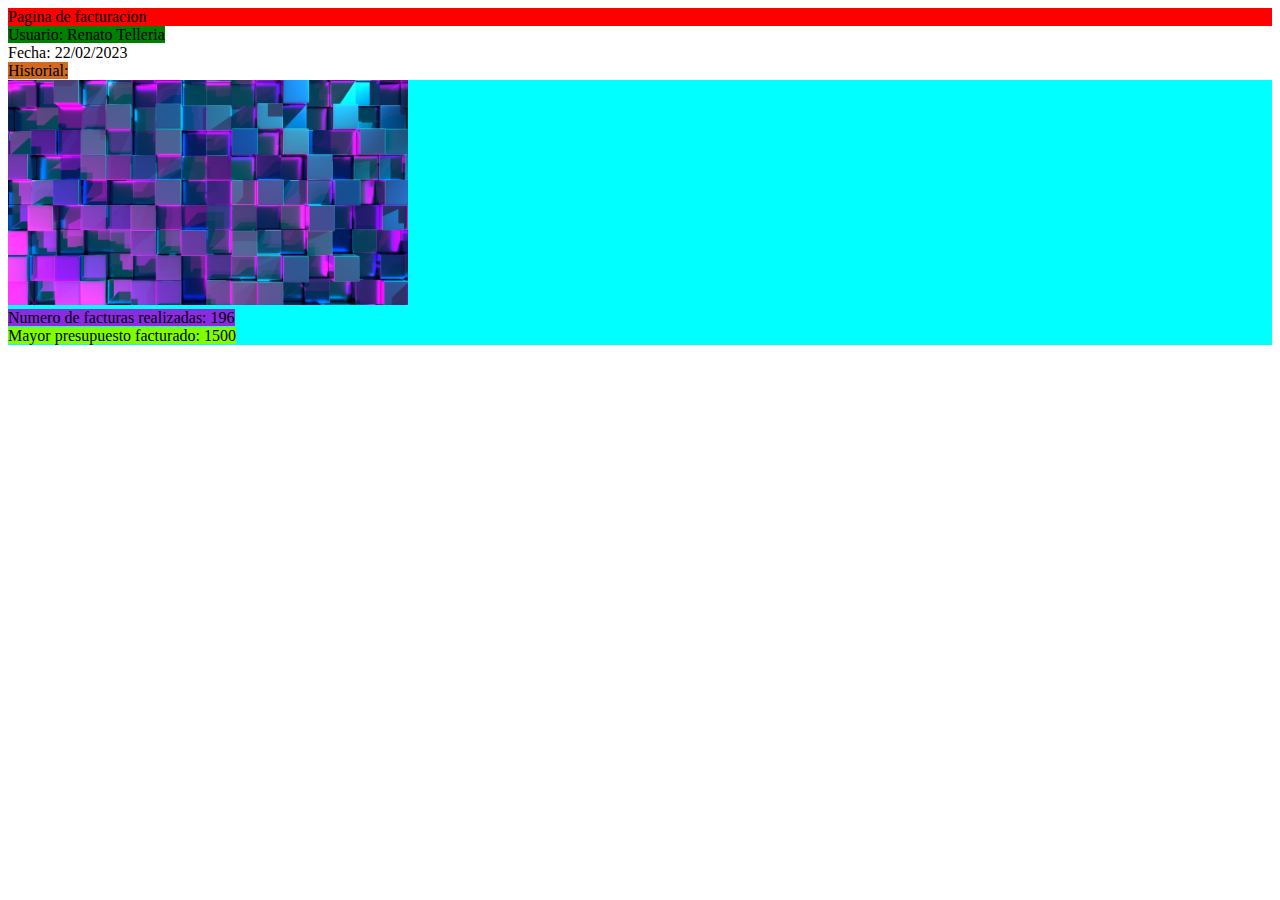
==== index.html @ 7098aa17 "nuevo contenido" ====
<!DOCTYPE html>
<html lang="en">
    <head>
        <meta charset="UTF-8">
        <meta name="viewport" content="width=device-width, initial-scale=1.0">
        <title>CATEGORIAS</title>
        <link rel="stylesheet" href="estilos.css">
    </head>
    <body>
        <div class="titulo">Pagina de facturacion</div>
        <span class="usuario">Usuario: Renato Telleria</span>
        <div>
            Fecha: 22/02/2023<br>
            <span class="historial">Historial:</span>
            <div class="contenido">
                <img class="imagen" src="imagenFondo.jpg"><br>
                <span class="facNum">Numero de facturas realizadas: 196</span><br>
                <span class="maxFac">Mayor presupuesto facturado: 1500</span>
            </div>
        </div>
    </body>
</html>
---- estilos.css ----
.titulo{
    background-color: red;
}

.usuario{
    background-color: green;
}

.historial{
    background-color: chocolate;
}

.contenido{
    background-color: aqua;
}

.facNum{
    background-color: blueviolet;
}

.maxFac{
    background-color: chartreuse;
}

.imagen{
    width: 400px;   
}
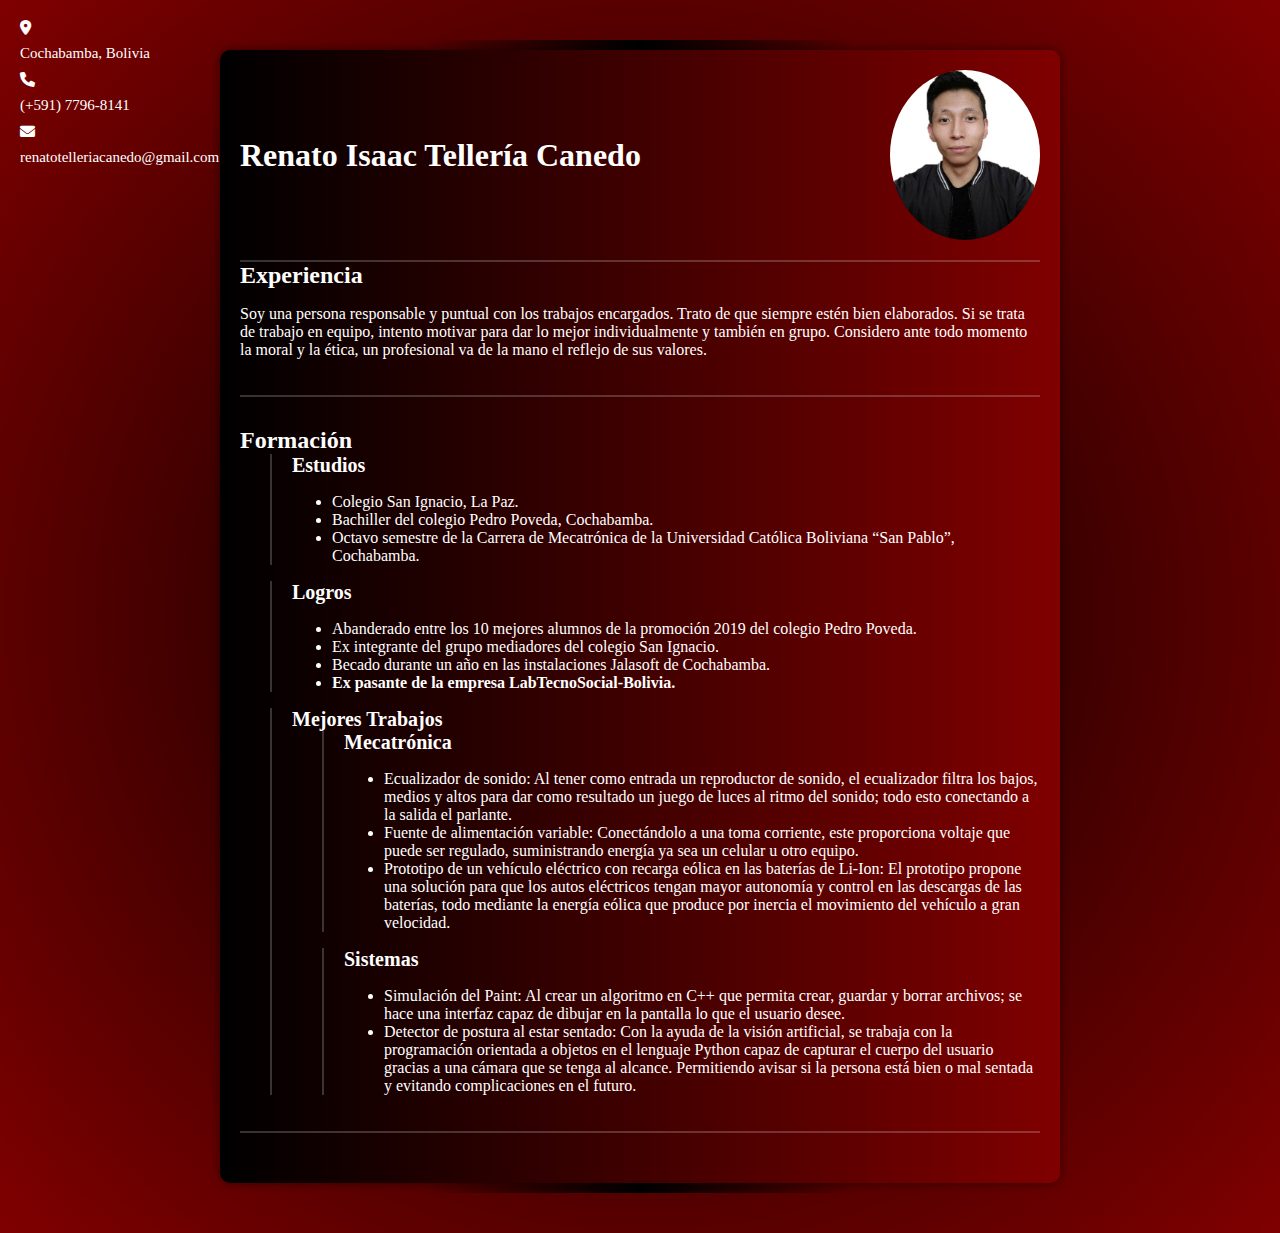
==== commit 5e089067: "hoja de vida" ====
--- a/index.html
+++ b/index.html
@@ -1,22 +1,83 @@
 <!DOCTYPE html>
-<html lang="en">
+<html lang="es">
     <head>
         <meta charset="UTF-8">
         <meta name="viewport" content="width=device-width, initial-scale=1.0">
-        <title>CATEGORIAS</title>
+        <title>Hoja de Vida</title>
+        <link rel="stylesheet" href="https://cdnjs.cloudflare.com/ajax/libs/font-awesome/6.0.0-beta3/css/all.min.css">
         <link rel="stylesheet" href="estilos.css">
     </head>
     <body>
-        <div class="titulo">Pagina de facturacion</div>
-        <span class="usuario">Usuario: Renato Telleria</span>
-        <div>
-            Fecha: 22/02/2023<br>
-            <span class="historial">Historial:</span>
-            <div class="contenido">
-                <img class="imagen" src="imagenFondo.jpg"><br>
-                <span class="facNum">Numero de facturas realizadas: 196</span><br>
-                <span class="maxFac">Mayor presupuesto facturado: 1500</span>
+        <div class="contenedor">
+            <div class="cabeza">
+                <h1>Renato Isaac Tellería Canedo</h1>
+                <img src="FotoCuriculum.JPG" alt="Foto de perfil">
+            </div>
+            <div class="seccion">
+                <h2>Experiencia</h2>
+                <div class="sub-section">
+                    <p>Soy una persona responsable y puntual con los trabajos encargados. Trato de que siempre estén bien elaborados. Si se trata de trabajo en equipo, intento motivar para dar lo mejor individualmente y también en grupo. Considero ante todo momento la moral y la ética, un profesional va de la mano el reflejo de sus valores.</p>
+                </div>
+            </div>
+            <div class="seccion">
+                <h2>Formación</h2>
+                <div class="sub-seccion">
+                    <h3>Estudios</h3>
+                    <ul>
+                        <li>Colegio San Ignacio, La Paz.</li>
+                        <li>Bachiller del colegio Pedro Poveda, Cochabamba.</li>
+                        <li>Octavo semestre de la Carrera de Mecatrónica de la Universidad Católica
+                            Boliviana “San Pablo”, Cochabamba.</li>
+                    </ul>
+                </div>
+                <div class="sub-seccion">
+                    <h3>Logros</h3>
+                    <ul>
+                        <li>Abanderado entre los 10 mejores alumnos de la promoción 2019 del colegio Pedro Poveda.</li>
+                        <li>Ex integrante del grupo mediadores del colegio San Ignacio.</li>
+                        <li>Becado durante un año en las instalaciones Jalasoft de Cochabamba.</li>
+                        <li><strong>Ex pasante de la empresa LabTecnoSocial-Bolivia.</strong></li>
+                    </ul>
+                </div>
+                <div class="sub-seccion">
+                    <h3>Mejores Trabajos</h3>
+                    <div class="sub-seccion">
+                        <h3>Mecatrónica</h3>
+                        <ul>
+                            <li>Ecualizador de sonido: Al tener como entrada un reproductor de
+                                sonido, el ecualizador filtra los bajos, medios y altos para dar como
+                                resultado un juego de luces al ritmo del sonido; todo esto
+                                conectando a la salida el parlante.</li>
+                            <li>Fuente de alimentación variable: Conectándolo a una toma corriente,
+                                este proporciona voltaje que puede ser regulado, suministrando
+                                energía ya sea un celular u otro equipo.</li>
+                            <li>Prototipo de un vehículo eléctrico con recarga eólica en las baterías
+                                de Li-Ion: El prototipo propone una solución para que los autos
+                                eléctricos tengan mayor autonomía y control en las descargas de las
+                                baterías, todo mediante la energía eólica que produce por inercia el
+                                movimiento del vehículo a gran velocidad.</li>
+                        </ul>
+                    </div>
+                    <div class="sub-seccion">
+                        <h3>Sistemas</h3>
+                        <ul>
+                            <li>Simulación del Paint: Al crear un algoritmo en C++ que permita crear,
+                                guardar y borrar archivos; se hace una interfaz capaz de dibujar en la
+                                pantalla lo que el usuario desee.</li>
+                            <li>Detector de postura al estar sentado: Con la ayuda de la visión
+                                artificial, se trabaja con la programación orientada a objetos en el
+                                lenguaje Python capaz de capturar el cuerpo del usuario gracias a una
+                                cámara que se tenga al alcance. Permitiendo avisar si la persona está
+                                bien o mal sentada y evitando complicaciones en el futuro.</li>
+                        </ul>
+                    </div>
+                </div>
             </div>
         </div>
+        <div class="contacto-info">
+            <i class="fas fa-map-marker-alt"></i> Cochabamba, Bolivia
+            <i class="fas fa-phone"></i> (+591) 7796-8141
+            <i class="fas fa-envelope"></i> renatotelleriacanedo@gmail.com
+        </div>
     </body>
-</html>+</html>
--- a/estilos.css
+++ b/estilos.css
@@ -1,27 +1,83 @@
-.titulo{
-    background-color: red;
+body {
+    margin: 0;
+    padding: 0;
+    font-family: 'Times New Roman', Times, serif;
+    background: radial-gradient(circle, rgba(0,0,0,1) 0%, rgba(128,0,0,1) 100%);
+    color: white;
 }
 
-.usuario{
-    background-color: green;
+.contenedor {
+    max-width: 800px;
+    margin: 50px auto;
+    padding: 20px;
+    background: linear-gradient(to right, rgba(0,0,0,1), rgba(128,0,0,1));
+    border-radius: 10px;
+    box-shadow: 0 0 10px rgba(0,0,0,0.5);
+    position: relative;
 }
 
-.historial{
-    background-color: chocolate;
+.contenedor::after {
+    content: '';
+    position: absolute;
+    top: -10px;
+    right: -10px;
+    bottom: -10px;
+    left: -10px;
+    border-radius: 10px;
+    background: linear-gradient(to right, rgba(0,0,0,0), rgba(0,0,0,0), rgba(0,0,0,1), rgba(0,0,0,0), rgba(0,0,0,0));
+    z-index: -1;
 }
 
-.contenido{
-    background-color: aqua;
+.cabeza {
+    display: flex;
+    justify-content: space-between;
+    align-items: center;
+    padding-bottom: 20px;
+    border-bottom: 2px solid rgba(255,255,255,0.2);
 }
 
-.facNum{
-    background-color: blueviolet;
+.cabeza h1 {
+    margin: 0;
+    color: white;
+    font-family: cursive;
 }
 
-.maxFac{
-    background-color: chartreuse;
+.cabeza img {
+    border-radius: 50%;
+    width: 150px;
+    height: 170px;
 }
 
-.imagen{
-    width: 400px;   
-}+.seccion {
+    margin-bottom: 30px;
+    padding-bottom: 20px;
+    border-bottom: 2px solid rgba(255,255,255,0.2);
+}
+
+.seccion h2 {
+    margin: 0;
+    color: white;
+    font-size: 24px;
+}
+
+.sub-seccion {
+    margin-left: 30px;
+    border-left: 2px solid rgba(255,255,255,0.2);
+    padding-left: 20px;
+}
+
+.sub-seccion h3 {
+    margin: 0;
+    color: white;
+    font-size: 20px;
+}
+
+.contacto-info {
+    position: absolute;
+    top: 20px;
+    left: 20px;
+    display: flex;
+    flex-direction: column;
+    gap: 10px;
+    font-size: 15px;
+}
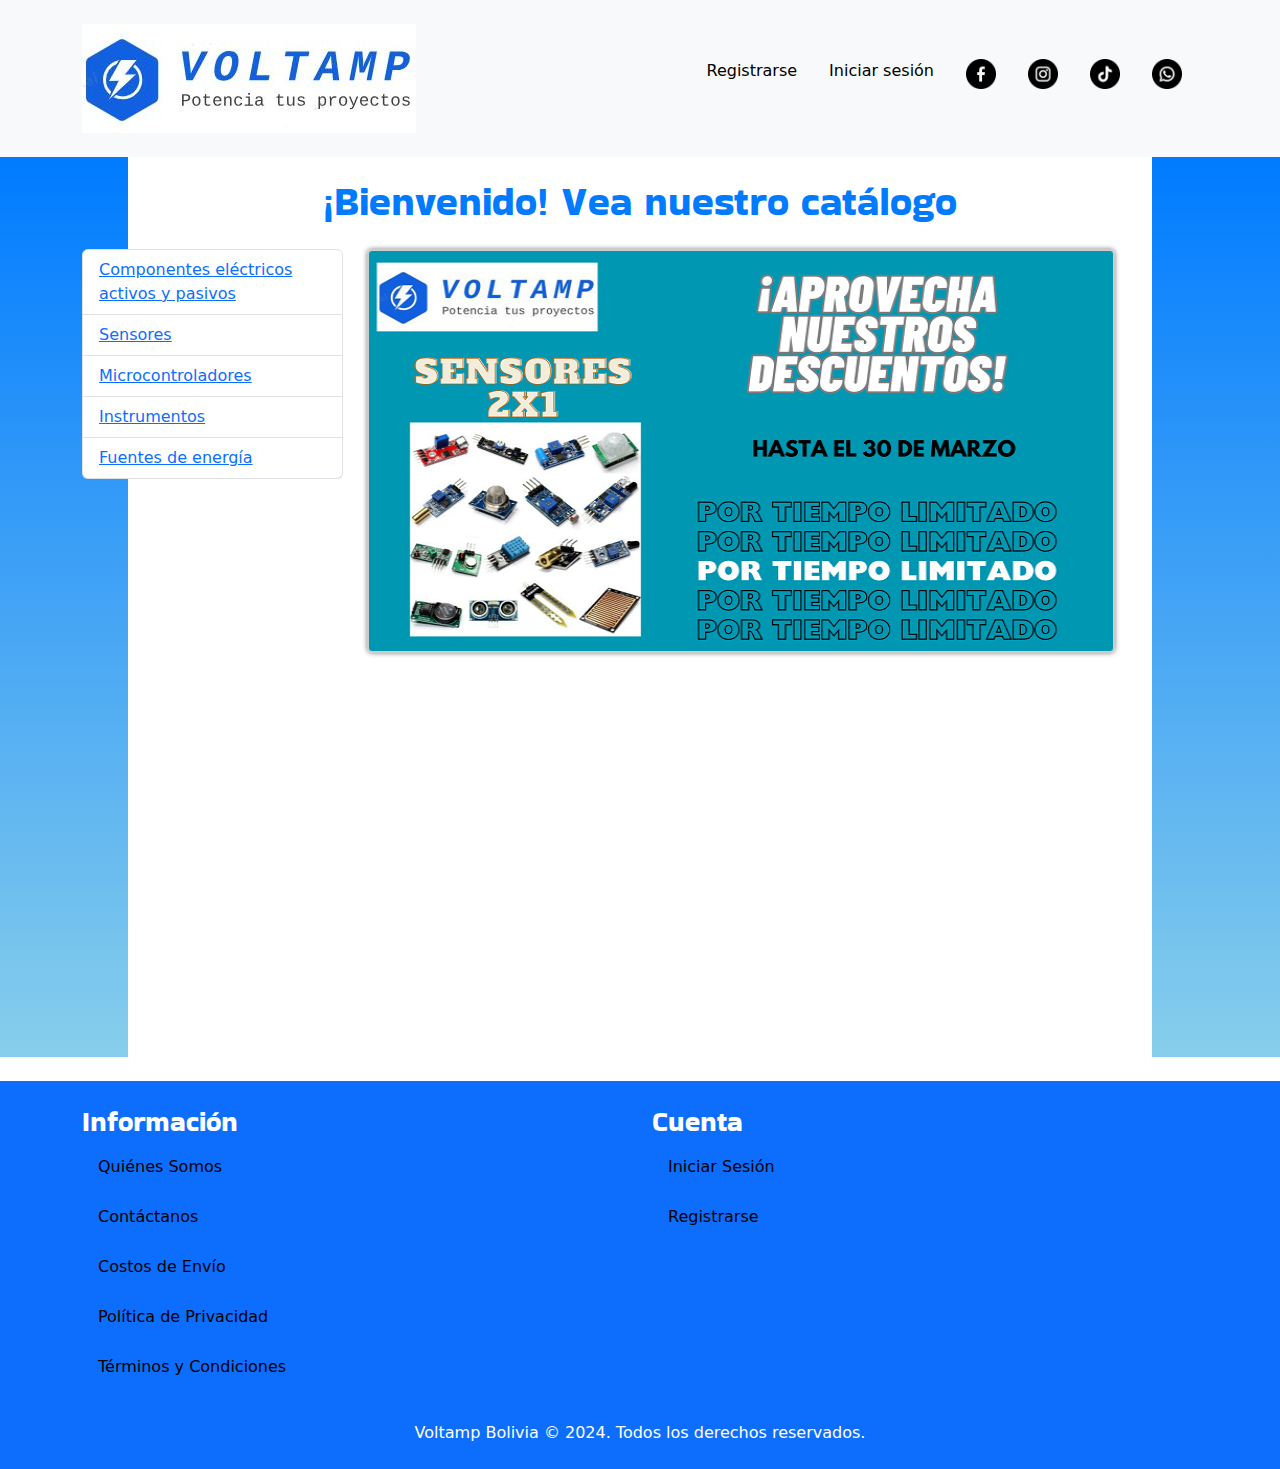
==== commit d5548c3b: "Agregando sitio web" ====
--- a/index.html
+++ b/index.html
@@ -3,81 +3,87 @@
     <head>
         <meta charset="UTF-8">
         <meta name="viewport" content="width=device-width, initial-scale=1.0">
-        <title>Hoja de Vida</title>
-        <link rel="stylesheet" href="https://cdnjs.cloudflare.com/ajax/libs/font-awesome/6.0.0-beta3/css/all.min.css">
-        <link rel="stylesheet" href="estilos.css">
+        <title>Tienda Virtual | Voltamp Bolivia</title>
+        <link rel="stylesheet" href="bootstrap-5.3.3-dist/css/bootstrap.min.css">
+        <link rel="stylesheet" href="estilos/estiloInicio.css">
+        <link rel="stylesheet" href="estilos/estiloGeneral.css">
+        <link rel="preconnect" href="https://fonts.googleapis.com">
+        <link rel="preconnect" href="https://fonts.gstatic.com" crossorigin>
+        <link href="https://fonts.googleapis.com/css2?family=Bakbak+One&family=Edu+TAS+Beginner:wght@500&display=swap" rel="stylesheet">
+        <script src="funciones/funcionalidadInicio.js"></script>
     </head>
     <body>
-        <div class="contenedor">
-            <div class="cabeza">
-                <h1>Renato Isaac Tellería Canedo</h1>
-                <img src="FotoCuriculum.JPG" alt="Foto de perfil">
+        <header class="bg-light py-4">
+            <div class="container d-flex justify-content-between align-items-center">
+                <div id="logo-tienda">
+                    <a href="index.html">
+                        <img src="imagenes/logoTienda.JPG" alt="Logo de la tienda Voltamp" class="img-fluid">
+                    </a>
+                </div>
+                <nav>
+                    <ul class="nav lista-navegacion">
+                        <li class="nav-item"><a href="#" class="nav-link">Registrarse</a></li>
+                        <li class="nav-item"><a href="#" class="nav-link">Iniciar sesión</a></li>
+                        <li class="nav-item"><a href="https://www.facebook.com/?locale=es_LA" target="_blank" class="nav-link"><img src="imagenes/facebook.png" alt="Icono de Facebook" class="iconos-redes"></a></li>
+                        <li class="nav-item"><a href="https://www.instagram.com/" target="_blank" class="nav-link"><img src="imagenes/instagram.png" alt="Icono de Instagram" class="iconos-redes"></a></li>
+                        <li class="nav-item"><a href="https://www.tiktok.com/es/" target="_blank" class="nav-link"><img src="imagenes/tik-tok.png" alt="Icono de Tiktok" class="iconos-redes"></a></li>
+                        <li class="nav-item"><a href="https://www.whatsapp.com/?lang=es_LA" target="_blank" class="nav-link"><img src="imagenes/whatsapp.png" alt="Icono de Whatsapp" class="iconos-redes"></a></li>
+                    </ul>
+                </nav>
             </div>
-            <div class="seccion">
-                <h2>Experiencia</h2>
-                <div class="sub-section">
-                    <p>Soy una persona responsable y puntual con los trabajos encargados. Trato de que siempre estén bien elaborados. Si se trata de trabajo en equipo, intento motivar para dar lo mejor individualmente y también en grupo. Considero ante todo momento la moral y la ética, un profesional va de la mano el reflejo de sus valores.</p>
+        </header>
+
+        <div class="wrapper">
+            <div class="lateral izquierdo"></div>
+            <main>
+                <h1 class="titulos">¡Bienvenido! Vea nuestro catálogo</h1>
+                <div class="container mt-4">
+                    <div class="row">
+                        <div class="col-md-3">
+                            <ul class="list-group">
+                                <li class="list-group-item" onmouseover="mostrarImagen('imagenes/componentes.jpg')" onmouseout="volverImagenPorDefecto()"><a href="paginas/componentes.html">Componentes eléctricos activos y pasivos</a></li>
+                                <li class="list-group-item" onmouseover="mostrarImagen('imagenes/sensores.JPG')" onmouseout="volverImagenPorDefecto()"><a href="paginas/sensores.html">Sensores</a></li>
+                                <li class="list-group-item" onmouseover="mostrarImagen('imagenes/microcontroladores.jpg')" onmouseout="volverImagenPorDefecto()"><a href="paginas/microcontroladores.html">Microcontroladores</a></li>
+                                <li class="list-group-item" onmouseover="mostrarImagen('imagenes/instrumentos.jpg')" onmouseout="volverImagenPorDefecto()"><a href="paginas/instrumentos.html">Instrumentos</a></li>
+                                <li class="list-group-item" onmouseover="mostrarImagen('imagenes/fuentesEnergia.jpg')" onmouseout="volverImagenPorDefecto()"><a href="paginas/fuentesEnergia.html">Fuentes de energía</a></li>
+                            </ul>
+                        </div>
+                        <div class="col-md-9">
+                            <div class="imagen-marco">
+                                <img src="imagenes/publicidad.png" alt="Imagen por defecto" class="img-fluid">
+                            </div>
+                        </div>
+                    </div>
                 </div>
-            </div>
-            <div class="seccion">
-                <h2>Formación</h2>
-                <div class="sub-seccion">
-                    <h3>Estudios</h3>
-                    <ul>
-                        <li>Colegio San Ignacio, La Paz.</li>
-                        <li>Bachiller del colegio Pedro Poveda, Cochabamba.</li>
-                        <li>Octavo semestre de la Carrera de Mecatrónica de la Universidad Católica
-                            Boliviana “San Pablo”, Cochabamba.</li>
-                    </ul>
-                </div>
-                <div class="sub-seccion">
-                    <h3>Logros</h3>
-                    <ul>
-                        <li>Abanderado entre los 10 mejores alumnos de la promoción 2019 del colegio Pedro Poveda.</li>
-                        <li>Ex integrante del grupo mediadores del colegio San Ignacio.</li>
-                        <li>Becado durante un año en las instalaciones Jalasoft de Cochabamba.</li>
-                        <li><strong>Ex pasante de la empresa LabTecnoSocial-Bolivia.</strong></li>
-                    </ul>
-                </div>
-                <div class="sub-seccion">
-                    <h3>Mejores Trabajos</h3>
-                    <div class="sub-seccion">
-                        <h3>Mecatrónica</h3>
-                        <ul>
-                            <li>Ecualizador de sonido: Al tener como entrada un reproductor de
-                                sonido, el ecualizador filtra los bajos, medios y altos para dar como
-                                resultado un juego de luces al ritmo del sonido; todo esto
-                                conectando a la salida el parlante.</li>
-                            <li>Fuente de alimentación variable: Conectándolo a una toma corriente,
-                                este proporciona voltaje que puede ser regulado, suministrando
-                                energía ya sea un celular u otro equipo.</li>
-                            <li>Prototipo de un vehículo eléctrico con recarga eólica en las baterías
-                                de Li-Ion: El prototipo propone una solución para que los autos
-                                eléctricos tengan mayor autonomía y control en las descargas de las
-                                baterías, todo mediante la energía eólica que produce por inercia el
-                                movimiento del vehículo a gran velocidad.</li>
+            </main>
+            <div class="lateral derecho"></div>
+        </div>
+
+        <footer class="bg-primary text-white py-4 mt-4">
+            <div class="container">
+                <div class="row">
+                    <div class="col-md-6">
+                        <h3 class="titulos">Información</h3>
+                        <ul class="nav flex-column lista-navegacion">
+                            <li class="nav-item"><a href="paginas/quienesSomos.html" class="nav-link">Quiénes Somos</a></li>
+                            <li class="nav-item"><a href="#" class="nav-link">Contáctanos</a></li>
+                            <li class="nav-item"><a href="#" class="nav-link">Costos de Envío</a></li>
+                            <li class="nav-item"><a href="#" class="nav-link">Política de Privacidad</a></li>
+                            <li class="nav-item"><a href="#" class="nav-link">Términos y Condiciones</a></li>
                         </ul>
                     </div>
-                    <div class="sub-seccion">
-                        <h3>Sistemas</h3>
-                        <ul>
-                            <li>Simulación del Paint: Al crear un algoritmo en C++ que permita crear,
-                                guardar y borrar archivos; se hace una interfaz capaz de dibujar en la
-                                pantalla lo que el usuario desee.</li>
-                            <li>Detector de postura al estar sentado: Con la ayuda de la visión
-                                artificial, se trabaja con la programación orientada a objetos en el
-                                lenguaje Python capaz de capturar el cuerpo del usuario gracias a una
-                                cámara que se tenga al alcance. Permitiendo avisar si la persona está
-                                bien o mal sentada y evitando complicaciones en el futuro.</li>
+                    <div class="col-md-6">
+                        <h3 class="titulos">Cuenta</h3>
+                        <ul class="nav flex-column lista-navegacion">
+                            <li class="nav-item"><a href="#" class="nav-link">Iniciar Sesión</a></li>
+                            <li class="nav-item"><a href="#" class="nav-link">Registrarse</a></li>
                         </ul>
                     </div>
                 </div>
             </div>
-        </div>
-        <div class="contacto-info">
-            <i class="fas fa-map-marker-alt"></i> Cochabamba, Bolivia
-            <i class="fas fa-phone"></i> (+591) 7796-8141
-            <i class="fas fa-envelope"></i> renatotelleriacanedo@gmail.com
-        </div>
+            <div class="container text-center mt-4">
+                <span>Voltamp Bolivia © 2024. Todos los derechos reservados.</span>
+            </div>
+        </footer>
     </body>
 </html>
--- a/estilos/estiloInicio.css
+++ b/estilos/estiloInicio.css
@@ -0,0 +1,45 @@
+.imagen-marco {
+    width: 90%;
+    height: 100%;
+    border: 2px solid #ccc;
+    border-radius: 5px; 
+    box-shadow: 0px 0px 5px rgba(0, 0, 0, 0.5);
+    overflow: hidden;
+}
+
+.imagen-marco img {
+    width: 900px;
+    height: 400px;
+    transition: transform 0.3s ease;
+}
+
+.imagen-marco:hover img {
+    transform: scale(1.1);
+}
+
+.wrapper {
+    position: relative;
+    min-height: 100%;
+}
+
+.lateral {
+    position: absolute;
+    top: 0;
+    bottom: 0;
+    width: 10%;
+}
+
+.izquierdo {
+    left: 0;
+    background: linear-gradient(to bottom, #007bff, #87ceeb);
+}
+
+.derecho {
+    right: 0;
+    background: linear-gradient(to bottom, #007bff, #87ceeb);
+}
+
+h1 {
+    text-align: center;
+    color: #007bff;
+}
--- a/estilos/estiloGeneral.css
+++ b/estilos/estiloGeneral.css
@@ -0,0 +1,36 @@
+#logo-tienda {
+    width: 30%;
+}
+
+.iconos-redes {
+    width: 30px;
+}
+
+.lista-navegacion li {
+    margin-bottom: 10px;
+}
+
+.lista-navegacion a {
+    color: black;
+}
+
+.img-fluid {
+    max-width: 100%;
+    height: auto;
+}
+
+.titulos {
+    font-family: "Bakbak One", sans-serif;
+    font-weight: 400;
+    font-style: normal;
+}
+
+body, html {
+    margin: 0;
+    padding: 0;
+    height: 100%;
+}
+
+header, footer, main {
+    padding: 20px;
+}
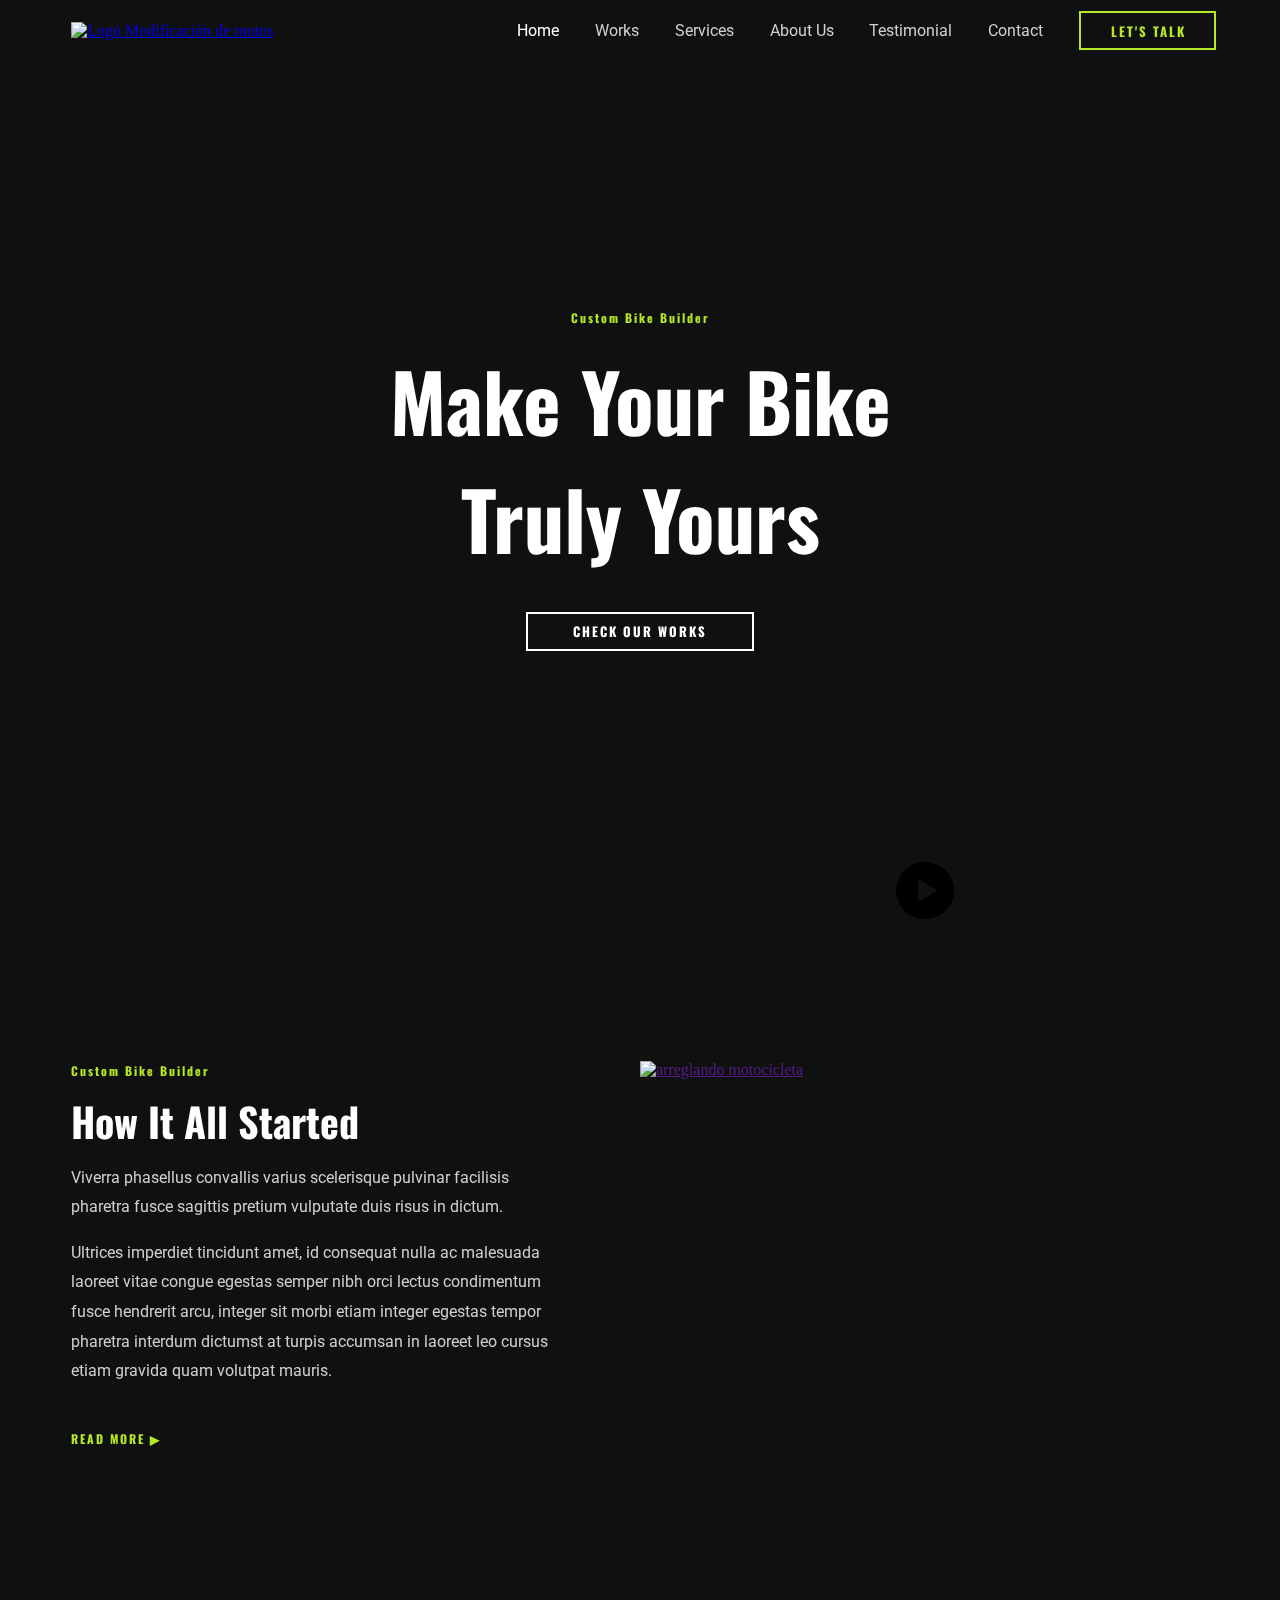
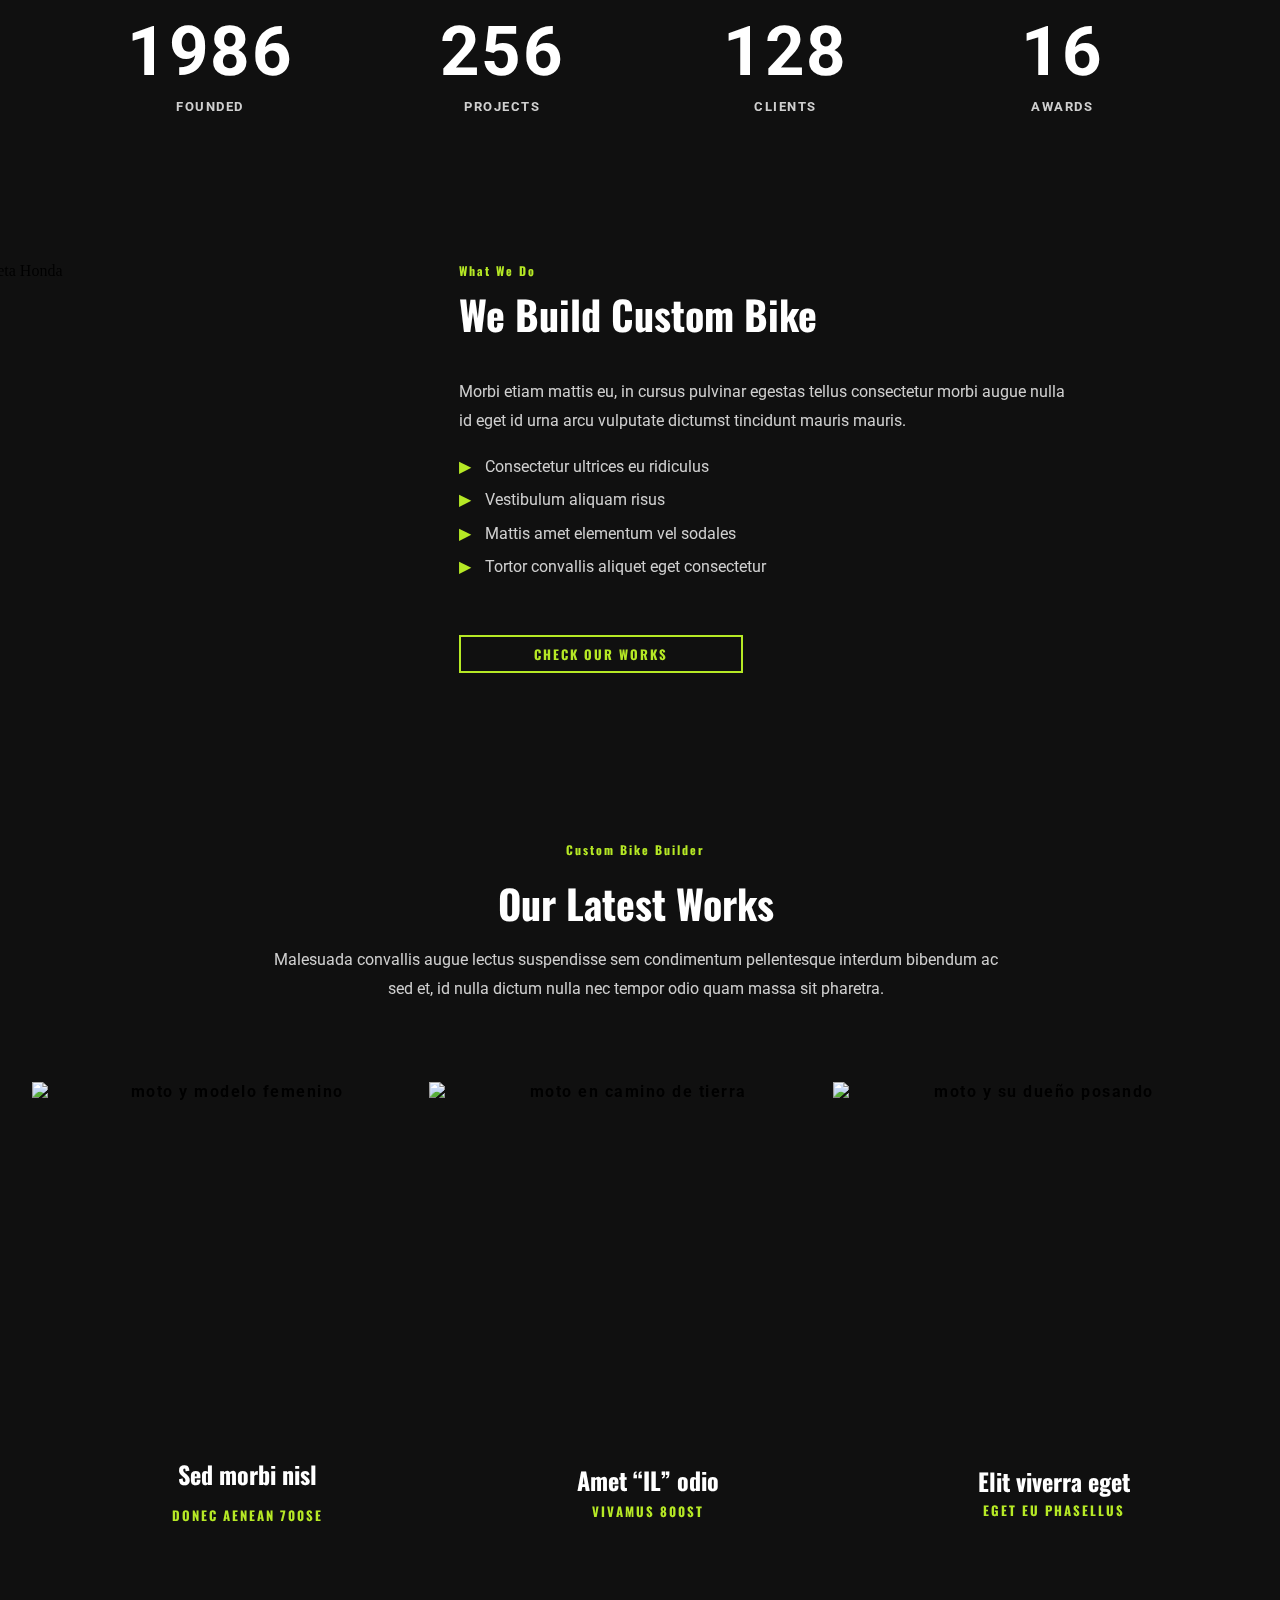
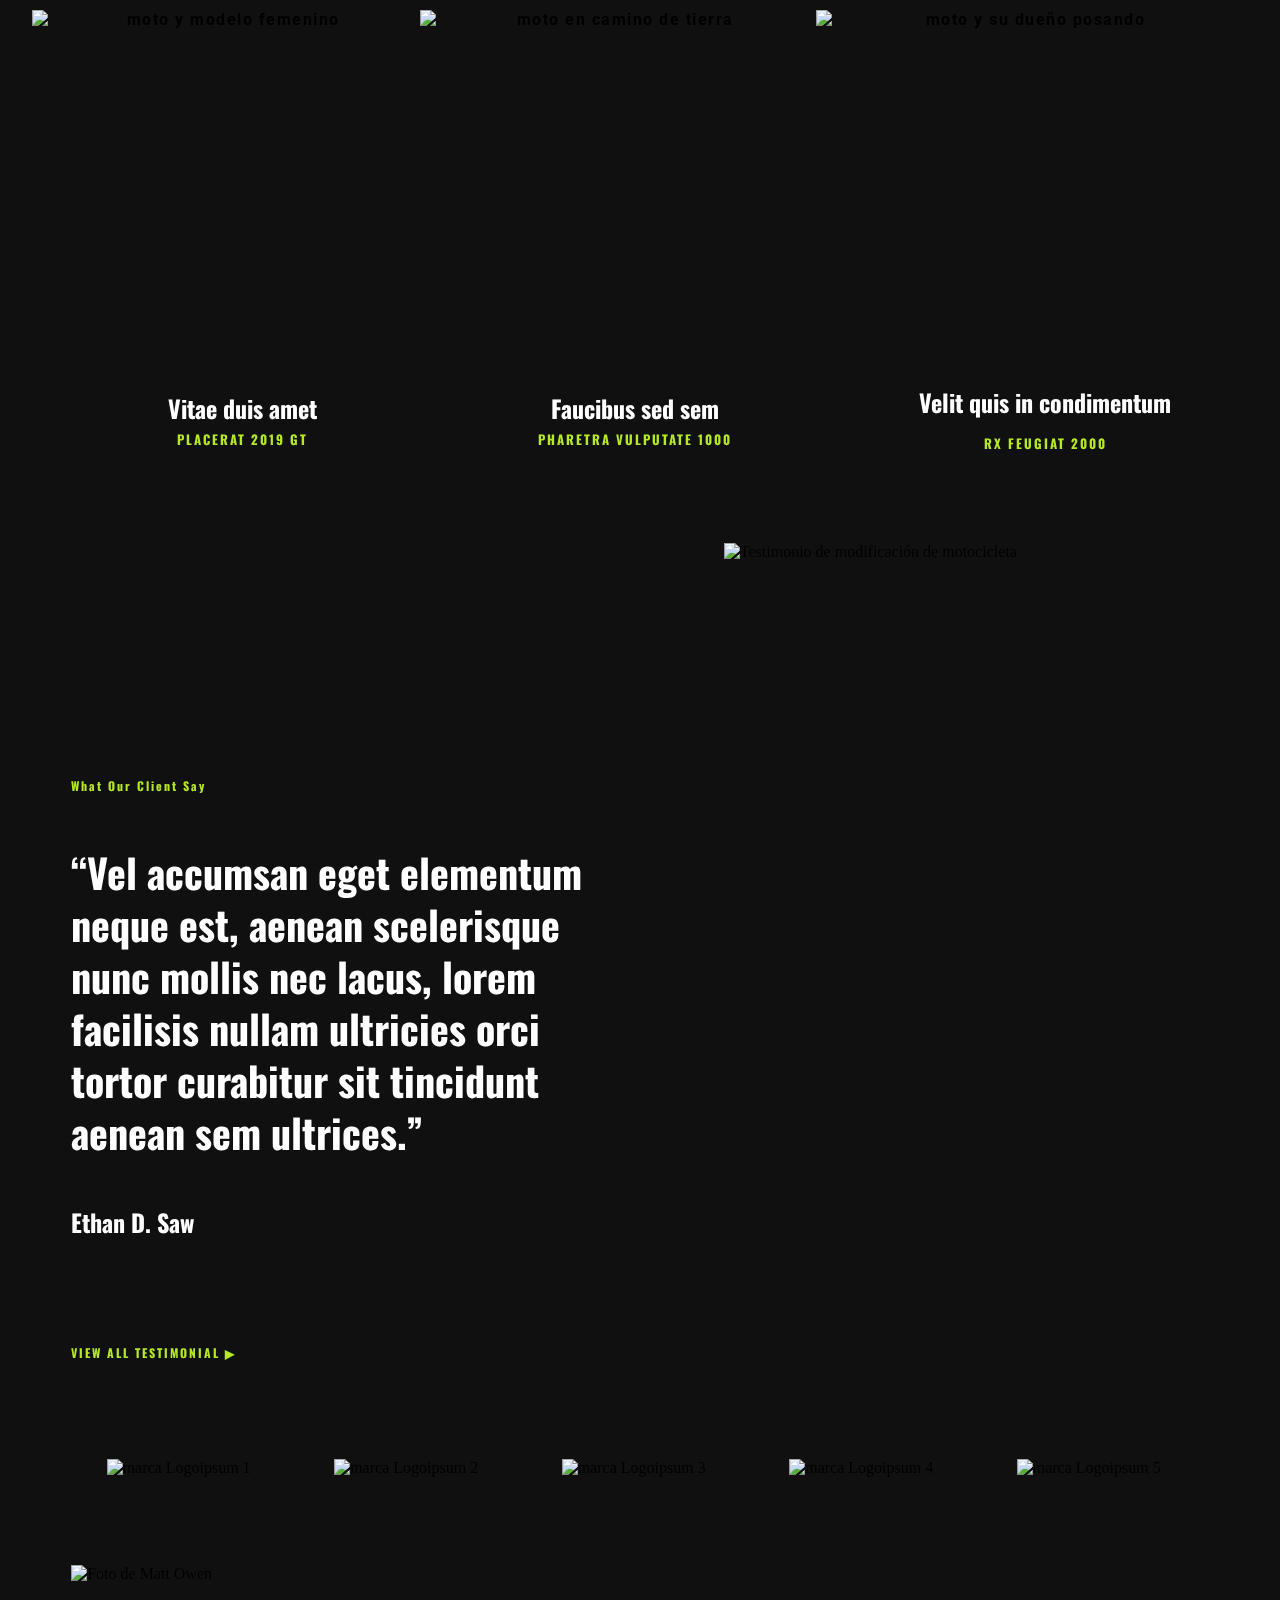
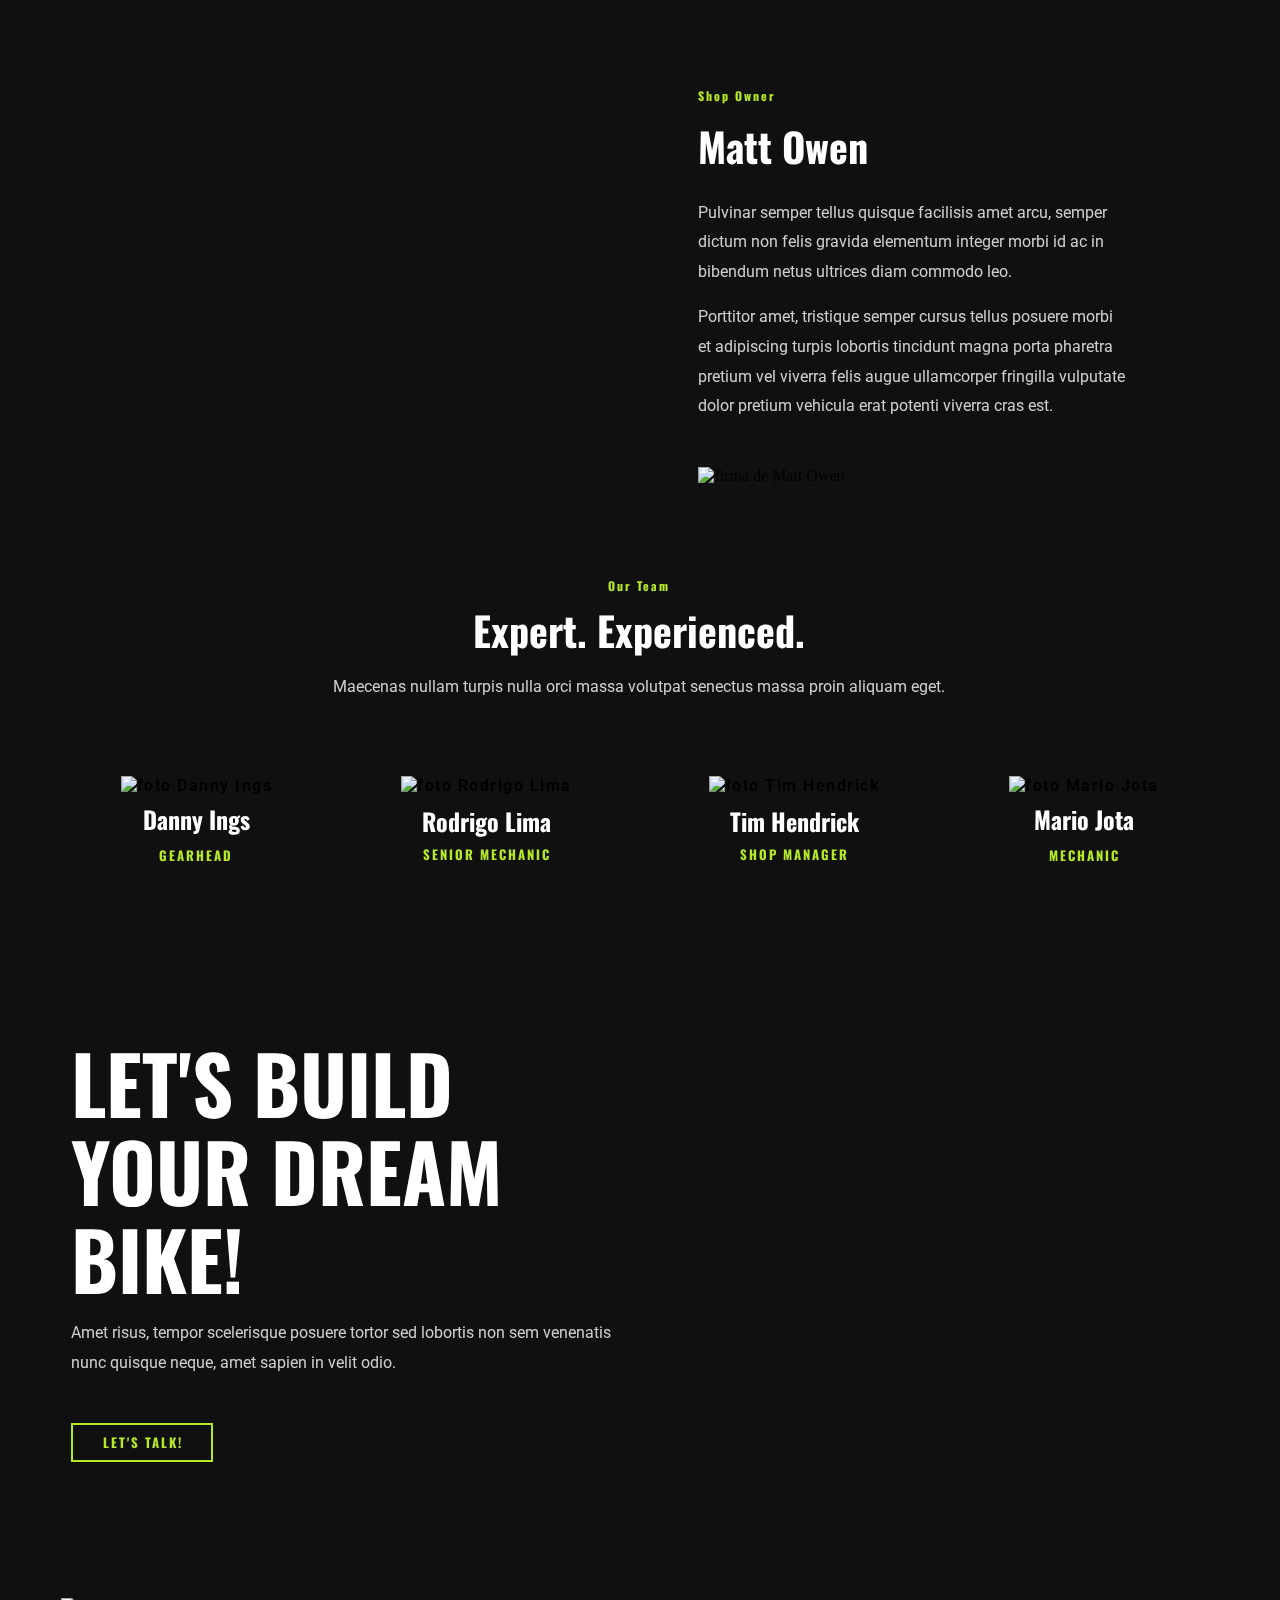
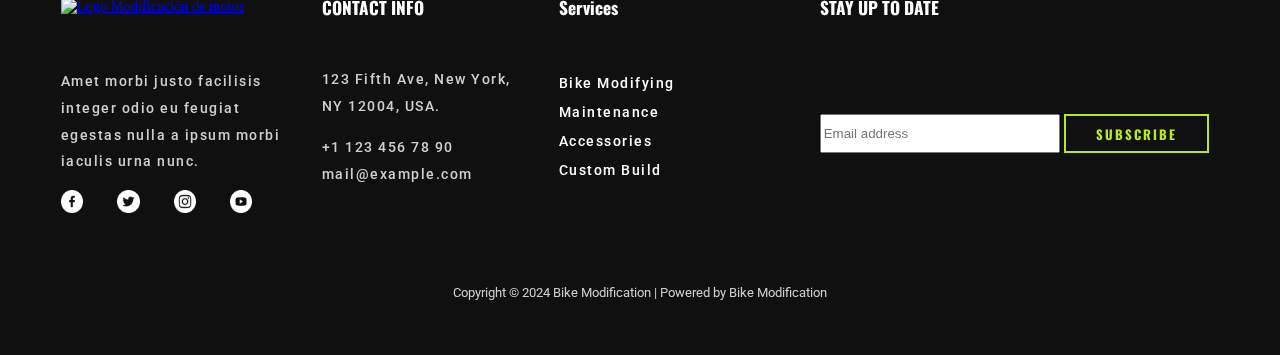
==== commit a4166069: "Add files via upload" ====
--- a/index.html
+++ b/index.html
@@ -1,89 +1,422 @@
-<!DOCTYPE html>
-<html lang="es">
-    <head>
-        <meta charset="UTF-8">
-        <meta name="viewport" content="width=device-width, initial-scale=1.0">
-        <title>Tienda Virtual | Voltamp Bolivia</title>
-        <link rel="stylesheet" href="bootstrap-5.3.3-dist/css/bootstrap.min.css">
-        <link rel="stylesheet" href="estilos/estiloInicio.css">
-        <link rel="stylesheet" href="estilos/estiloGeneral.css">
-        <link rel="preconnect" href="https://fonts.googleapis.com">
-        <link rel="preconnect" href="https://fonts.gstatic.com" crossorigin>
-        <link href="https://fonts.googleapis.com/css2?family=Bakbak+One&family=Edu+TAS+Beginner:wght@500&display=swap" rel="stylesheet">
-        <script src="funciones/funcionalidadInicio.js"></script>
-    </head>
-    <body>
-        <header class="bg-light py-4">
-            <div class="container d-flex justify-content-between align-items-center">
-                <div id="logo-tienda">
-                    <a href="index.html">
-                        <img src="imagenes/logoTienda.JPG" alt="Logo de la tienda Voltamp" class="img-fluid">
-                    </a>
-                </div>
-                <nav>
-                    <ul class="nav lista-navegacion">
-                        <li class="nav-item"><a href="#" class="nav-link">Registrarse</a></li>
-                        <li class="nav-item"><a href="#" class="nav-link">Iniciar sesión</a></li>
-                        <li class="nav-item"><a href="https://www.facebook.com/?locale=es_LA" target="_blank" class="nav-link"><img src="imagenes/facebook.png" alt="Icono de Facebook" class="iconos-redes"></a></li>
-                        <li class="nav-item"><a href="https://www.instagram.com/" target="_blank" class="nav-link"><img src="imagenes/instagram.png" alt="Icono de Instagram" class="iconos-redes"></a></li>
-                        <li class="nav-item"><a href="https://www.tiktok.com/es/" target="_blank" class="nav-link"><img src="imagenes/tik-tok.png" alt="Icono de Tiktok" class="iconos-redes"></a></li>
-                        <li class="nav-item"><a href="https://www.whatsapp.com/?lang=es_LA" target="_blank" class="nav-link"><img src="imagenes/whatsapp.png" alt="Icono de Whatsapp" class="iconos-redes"></a></li>
-                    </ul>
-                </nav>
-            </div>
-        </header>
-
-        <div class="wrapper">
-            <div class="lateral izquierdo"></div>
-            <main>
-                <h1 class="titulos">¡Bienvenido! Vea nuestro catálogo</h1>
-                <div class="container mt-4">
-                    <div class="row">
-                        <div class="col-md-3">
-                            <ul class="list-group">
-                                <li class="list-group-item" onmouseover="mostrarImagen('imagenes/componentes.jpg')" onmouseout="volverImagenPorDefecto()"><a href="paginas/componentes.html">Componentes eléctricos activos y pasivos</a></li>
-                                <li class="list-group-item" onmouseover="mostrarImagen('imagenes/sensores.JPG')" onmouseout="volverImagenPorDefecto()"><a href="paginas/sensores.html">Sensores</a></li>
-                                <li class="list-group-item" onmouseover="mostrarImagen('imagenes/microcontroladores.jpg')" onmouseout="volverImagenPorDefecto()"><a href="paginas/microcontroladores.html">Microcontroladores</a></li>
-                                <li class="list-group-item" onmouseover="mostrarImagen('imagenes/instrumentos.jpg')" onmouseout="volverImagenPorDefecto()"><a href="paginas/instrumentos.html">Instrumentos</a></li>
-                                <li class="list-group-item" onmouseover="mostrarImagen('imagenes/fuentesEnergia.jpg')" onmouseout="volverImagenPorDefecto()"><a href="paginas/fuentesEnergia.html">Fuentes de energía</a></li>
-                            </ul>
-                        </div>
-                        <div class="col-md-9">
-                            <div class="imagen-marco">
-                                <img src="imagenes/publicidad.png" alt="Imagen por defecto" class="img-fluid">
-                            </div>
-                        </div>
-                    </div>
-                </div>
-            </main>
-            <div class="lateral derecho"></div>
-        </div>
-
-        <footer class="bg-primary text-white py-4 mt-4">
-            <div class="container">
-                <div class="row">
-                    <div class="col-md-6">
-                        <h3 class="titulos">Información</h3>
-                        <ul class="nav flex-column lista-navegacion">
-                            <li class="nav-item"><a href="paginas/quienesSomos.html" class="nav-link">Quiénes Somos</a></li>
-                            <li class="nav-item"><a href="#" class="nav-link">Contáctanos</a></li>
-                            <li class="nav-item"><a href="#" class="nav-link">Costos de Envío</a></li>
-                            <li class="nav-item"><a href="#" class="nav-link">Política de Privacidad</a></li>
-                            <li class="nav-item"><a href="#" class="nav-link">Términos y Condiciones</a></li>
-                        </ul>
-                    </div>
-                    <div class="col-md-6">
-                        <h3 class="titulos">Cuenta</h3>
-                        <ul class="nav flex-column lista-navegacion">
-                            <li class="nav-item"><a href="#" class="nav-link">Iniciar Sesión</a></li>
-                            <li class="nav-item"><a href="#" class="nav-link">Registrarse</a></li>
-                        </ul>
-                    </div>
-                </div>
-            </div>
-            <div class="container text-center mt-4">
-                <span>Voltamp Bolivia © 2024. Todos los derechos reservados.</span>
-            </div>
-        </footer>
-    </body>
-</html>
+<!DOCTYPE html>
+<html lang="es">
+    <head>
+        <meta charset="UTF-8">
+        <meta name="viewport" content="width=device-width, initial-scale=1.0">
+        <title>Home - Bike Modification</title>
+        <link rel="stylesheet" href="estilos/estilo-General.css">
+        <link rel="preconnect" href="https://fonts.googleapis.com">
+        <link rel="preconnect" href="https://fonts.gstatic.com" crossorigin>
+        <link href="https://fonts.googleapis.com/css2?family=Oswald:wght@700&display=swap" rel="stylesheet">
+        <link rel="preconnect" href="https://fonts.googleapis.com">
+        <link rel="preconnect" href="https://fonts.gstatic.com" crossorigin>
+        <link href="https://fonts.googleapis.com/css2?family=Roboto:ital,wght@0,100;0,300;0,400;0,500;0,700;0,900;1,100;1,300;1,400;1,500;1,700;1,900&display=swap" rel="stylesheet">
+    </head>
+    <body>
+        <header>
+            <div class="contenedor espacio-texto-contenido-6" id="parte-superior">
+                <div id="logo">
+                    <a href="index.html"><img class="imagen-predeterminada-3" src="https://websitedemos.net/bike-modification-04/wp-content/uploads/sites/736/2020/11/custom-bike-builder-logo-white.svg" alt="Logo Modificación de motos"></a>
+                </div>
+                <nav>
+                    <input type="checkbox" id="navegacion-input">
+                    <label for="navegacion-input" id="pestana-caja"><span id="icono-desplegable">☰</span></label>
+                    <ul class="estilo-li" id="menu">
+                        <li><a class="opciones" href="index.html"><span id="pagina-actual">Home</span></a></li>
+                        <li><a class="opciones" href="">Works</a></li>
+                        <li><a class="opciones" href="paginas/pagina-Service.html">Services</a></li>
+                        <li><a class="opciones" href="paginas/pagina-About-Us.html">About Us</a></li>
+                        <li><a class="opciones" href="">Testimonial</a></li>
+                        <li><a class="opciones" href="">Contact</a></li>
+                        <li>
+                            <a class="estilo-boton-enlace texto-boton-enlace texto-verde" href="">
+                                <div class="boton-predeterminado" id="elemento-menu-especial">
+                                    <h4>LET'S TALK</h4>
+                                </div>
+                            </a>
+                        </li>
+                    </ul>
+                </nav>
+            </div>
+        </header>
+
+        <div id="caja-presentacion">
+            <div class="fondo-moto" id="fix-1-fondo-moto"></div>
+            <div id="parte inferior">
+                <div class="texto-presentacion texto-verde" id="texto-pequeno">
+                    <h6>Custom Bike Builder</h6>
+                </div>
+                <div class="texto-presentacion estilo-div-h1" id="texto-grande">
+                    <h1>Make Your Bike Truly Yours</h1>
+                </div>
+                <div id="caja-boton-especial">
+                    <a class="estilo-boton-enlace" id="estilo-boton-enlace-especial" href="">
+                        <div class="boton-predeterminado" id="boton-especial">
+                            <h4>CHECK OUR WORKS</h4>
+                        </div>
+                    </a>
+                </div>
+            </div>
+        </div>
+
+        <div class="contenedor">
+            <div class="adornos" id="adorno-1"></div>
+            <div class="texto-cont-izquierda espacio-texto-contenido-7" id="cont-historia">
+                <div class="texto-verde">
+                    <h6>Custom Bike Builder</h6>
+                </div>
+                <div class="espacio-texto-contenido-1" id="descripcion-historia">
+                    <h2 class="espacio-texto-h1-h2-1">How It All Started</h2>
+                    <p>Viverra phasellus convallis varius scelerisque pulvinar facilisis pharetra fusce sagittis pretium vulputate duis risus in dictum.</p>
+                    <p>Ultrices imperdiet tincidunt amet, id consequat nulla ac malesuada laoreet vitae congue egestas semper nibh orci lectus condimentum fusce hendrerit arcu, integer sit morbi etiam integer egestas tempor pharetra interdum dictumst at turpis accumsan in laoreet leo cursus etiam gravida quam volutpat mauris.</p>
+                </div>
+                <a class=" estilo-boton-enlace texto-verde" href="">
+                    <div class="espacio-texto-contenido-2">
+                        <h6>READ MORE ▶</h6>
+                    </div>
+                </a>
+            </div>
+            <div class="marco-foto espacio-texto-contenido-7" id="foto-vid">
+                <a href=""><img class="imagen-predeterminada-1 animacion-fondo-oscuro" id="foto-moto-animada" src="https://websitedemos.net/bike-modification-04/wp-content/uploads/sites/736/2020/11/custom-bike-builder-story-video-thumb.jpg" alt="arreglando motocicleta"></a>
+                <div class="marco-foto" id="pos-icono-play-1">
+                    <a href=""><img id="icono-play" src="imagenes/boton-de-play.png"></a>
+                </div>
+            </div>
+        </div>
+
+        <div class="contenedor">
+            <table id="tabla-numerico">
+                <thead>
+                    <tr>
+                        <th colspan="1" rowspan="1"></th>
+                        <th colspan="1" rowspan="1"></th>
+                        <th colspan="1" rowspan="1"></th>
+                        <th colspan="1" rowspan="1"></th>
+                    </tr>
+                </thead>
+                <tbody>
+                    <tr id="dato-numerico">
+                        <td>1986</td>
+                        <td class="dato-fix">256</td>
+                        <td class="dato-fix">128</td>
+                        <td>16</td>
+                    </tr>
+                </tbody>
+                <tfoot>
+                    <tr id="info-dato-numerico">
+                        <td>FOUNDED</td>
+                        <td class="dato-fix">PROJECTS</td>
+                        <td class="dato-fix">CLIENTS</td>
+                        <td>AWARDS</td>
+                    </tr>
+                </tfoot>
+            </table>
+        </div>
+
+        <div class="contenedor">
+            <div class="adornos" id="adorno-2"></div>
+            <div class="marco-foto" id="foto-moto-Honda">
+                <img class="imagen-predeterminada-3 sin-limite-margen" id="posicion-moto-Honda" src="https://websitedemos.net/bike-modification-04/wp-content/uploads/sites/736/2020/11/custom-bike-builder-motorcycle.png" alt="Motocicleta Honda">
+            </div>
+            <div class="texto-cont-derecha" id="cont-trabajo">
+                <div class="texto-verde">
+                    <h6>What We Do</h6>
+                </div>
+                <div class="espacio-texto-contenido-1" id="descripcion-trabajo">
+                    <h2 class="espacio-texto-h2-2">We Build Custom Bike</h2>
+                    <p>Morbi etiam mattis eu, in cursus pulvinar egestas tellus consectetur morbi augue nulla id eget id urna arcu vulputate dictumst tincidunt mauris mauris.</p>
+                    <ul class="estilo-li" id="lista-trabajo">
+                        <li><p><span class="texto-verde espacio-punto-li">▶</span>Consectetur ultrices eu ridiculus</p></li>
+                        <li><p><span class="texto-verde espacio-punto-li">▶</span>Vestibulum aliquam risus</p></li>
+                        <li><p><span class="texto-verde espacio-punto-li">▶</span>Mattis amet elementum vel sodales</p></li>
+                        <li><p><span class="texto-verde espacio-punto-li">▶</span>Tortor convallis aliquet eget consectetur</p></li>
+                    </ul>
+                </div>
+                <a class="estilo-boton-enlace texto-boton-enlace texto-verde" href="">
+                    <div class="boton-predeterminado espacio-texto-contenido-3" id="boton-trabajo">
+                        <h4>CHECK OUR WORKS</h4>
+                    </div>
+                </a>
+            </div>
+            <div class="adornos fix-1-adorno-3" id="adorno-3"></div>
+        </div>
+
+        <div class="contenedor">
+            <table class="tabla-ultimos-trabajos margen-tabla-1">
+                <thead>
+                    <tr>
+                        <th class="espacio-tabla-header-1" id="estilo-tabla-header" colspan="3" rowspan="1">
+                            <div class="texto-verde">
+                                <h6>Custom Bike Builder</h6>
+                            </div>
+                            <div class="espacio-texto-contenido-6">
+                                <h2 class="espacio-texto-h1-h2-1">Our Latest Works</h2>
+                                <p>Malesuada convallis augue lectus suspendisse sem condimentum pellentesque interdum bibendum ac sed et, id nulla dictum nulla nec tempor odio quam massa sit pharetra.</p>
+                            </div>
+                        </th>
+                    </tr>
+                </thead>
+                <tbody>
+                    <tr>
+                        <td class="celda-img">
+                            <img class="imagen-predeterminada-2 animacion-fondo-oscuro" src="https://websitedemos.net/bike-modification-04/wp-content/uploads/sites/736/2020/11/custom-bike-builder-story-work-6.jpg" alt="moto y modelo femenino">
+                        </td>
+                        <td class="celda-img">
+                            <img class="imagen-predeterminada-2 animacion-fondo-oscuro" src="https://websitedemos.net/bike-modification-04/wp-content/uploads/sites/736/2020/11/custom-bike-builder-story-work-2.jpg" alt="moto en camino de tierra">
+                        </td>
+                        <td class="celda-img">
+                            <img class="imagen-predeterminada-2 animacion-fondo-oscuro" src="https://websitedemos.net/bike-modification-04/wp-content/uploads/sites/736/2020/11/custom-bike-builder-story-work-3.jpg" alt="moto y su dueño posando">
+                        </td>
+                    </tr>
+                </tbody>
+                <tfoot>
+                    <tr>
+                        <td class="foot-fix">
+                            <h3 class="espacio-foot-1">Sed morbi nisl</h3>
+                            <h4 class="espacio-texto-contenido-1 texto-verde">DONEC AENEAN 700SE</h4>
+                        </td>
+                        <td class="foot-fix">
+                            <h3 class="espacio-foot-2">Amet “IL” odio</h3>
+                            <h4 class="espacio-texto-contenido-4 texto-verde">VIVAMUS 800ST</h4>
+                        </td>
+                        <td class="foot-fix">
+                            <h3 class="espacio-foot-2">Elit viverra eget</h3>
+                            <h4 class="espacio-texto-contenido-4 texto-verde">EGET EU PHASELLUS</h4>
+                        </td>
+                    </tr>
+                </tfoot>
+            </table>
+        </div>
+
+        <div class="contenedor">
+            <table class="tabla-ultimos-trabajos margen-tabla-2">
+                <thead>
+                    <tr>
+                        <th colspan="3" rowspan="1"></th>
+                    </tr>
+                </thead>
+                <tbody>
+                    <tr>
+                        <td class="celda-img">
+                            <img class="imagen-predeterminada-2 animacion-fondo-oscuro" src="https://websitedemos.net/bike-modification-04/wp-content/uploads/sites/736/2020/11/custom-bike-builder-story-work-4.jpg" alt="moto y modelo femenino">
+                        </td>
+                        <td class="celda-img">
+                            <img class="imagen-predeterminada-2 animacion-fondo-oscuro" src="https://websitedemos.net/bike-modification-04/wp-content/uploads/sites/736/2020/11/custom-bike-builder-story-work-5.jpg" alt="moto en camino de tierra">
+                        </td>
+                        <td class="celda-img">
+                            <img class="imagen-predeterminada-2 animacion-fondo-oscuro" src="https://websitedemos.net/bike-modification-04/wp-content/uploads/sites/736/2020/11/custom-bike-builder-story-work-1.jpg" alt="moto y su dueño posando">
+                        </td>
+                    </tr>
+                </tbody>
+                <tfoot>
+                    <tr>
+                        <td class="foot-fix">
+                            <h3 class="espacio-foot-2">Vitae duis amet</h3>
+                            <h4 class="espacio-texto-contenido-4 texto-verde">PLACERAT 2019 GT</h4>
+                        </td>
+                        <td class="foot-fix">
+                            <h3 class="espacio-foot-2">Faucibus sed sem</h3>
+                            <h4 class="espacio-texto-contenido-4 texto-verde">PHARETRA VULPUTATE 1000</h4>
+                        </td>
+                        <td class="foot-fix">
+                            <h3 class="espacio-foot-1">Velit quis in condimentum</h3>
+                            <h4 class="espacio-texto-contenido-1 texto-verde">RX FEUGIAT 2000</h4>
+                        </td>
+                    </tr>
+                </tfoot>
+            </table>
+        </div>
+
+        <div class="contenedor">
+            <div class="adornos" id="adorno-4"></div>
+            <div class="texto-cont-izquierda" id="cont-client-say">
+                <div class="texto-verde">
+                    <h6>What Our Client Say</h6>
+                </div>
+                <div class="espacio-texto-contenido-3" id="descripcion-testimonio">
+                    <h2 class="espacio-texto-h2-3">“Vel accumsan eget elementum neque est, aenean scelerisque nunc mollis nec lacus, lorem facilisis nullam ultricies orci tortor curabitur sit tincidunt aenean sem ultrices.”</h2>
+                    <h3>Ethan D. Saw</h3>
+                </div>
+                <a class="estilo-boton-enlace texto-verde" href="">
+                    <div class=" espacio-texto-contenido-5">
+                        <h6>VIEW ALL TESTIMONIAL ▶</h6>
+                    </div>
+                </a>
+            </div>
+            <div class="marco-foto" id="foto-testimonio-1">
+                <img class="imagen-predeterminada-3" src="https://websitedemos.net/bike-modification-04/wp-content/uploads/sites/736/2020/11/custom-bike-builder-customer-testimonial.png" alt="Testimonio de modificación de motocicleta">
+            </div>
+        </div>
+
+        <div class="contenedor" id="marcas-Logoipsum">
+            <div class="marco-foto-exterior">
+                <div class="marco-foto">
+                    <img class="imagen-predeterminada-3" src="https://websitedemos.net/bike-modification-04/wp-content/uploads/sites/736/2020/11/logo-1.svg" alt="marca Logoipsum 1">
+                </div>
+                <div class="marco-foto">
+                    <img class="imagen-predeterminada-3" src="https://websitedemos.net/bike-modification-04/wp-content/uploads/sites/736/2020/11/logo-2.svg" alt="marca Logoipsum 2">
+                </div>
+                <div class="marco-foto">
+                    <img class="imagen-predeterminada-3" src="https://websitedemos.net/bike-modification-04/wp-content/uploads/sites/736/2020/11/logo-3.svg" alt="marca Logoipsum 3">
+                </div>
+                <div class="marco-foto">
+                    <img class="imagen-predeterminada-3" src="https://websitedemos.net/bike-modification-04/wp-content/uploads/sites/736/2020/11/logo-4.svg" alt="marca Logoipsum 4">
+                </div>
+                <div class="marco-foto">
+                    <img class="imagen-predeterminada-3" src="https://websitedemos.net/bike-modification-04/wp-content/uploads/sites/736/2020/11/logo-5.svg" alt="marca Logoipsum 5">
+                </div>
+            </div>
+        </div>
+
+        <div class="contenedor">
+            <div class="adornos fix-1-adorno-5" id="adorno-5"></div>
+            <div class="marco-foto" id="foto-Matt-Owen">
+                <img class="imagen-predeterminada-3" src="https://websitedemos.net/bike-modification-04/wp-content/uploads/sites/736/2020/11/custom-bike-builder-owner.png" alt="Foto de Matt Owen">
+            </div>
+            <div class="texto-cont-derecha" id="cont-owner">
+                <div class="texto-verde espacio-texto-contenido-3">
+                    <h6>Shop Owner</h6>
+                </div>
+                <div class="espacio-texto-contenido-1" id="descripcion-owner">
+                    <h2 class="espacio-texto-h2-2">Matt Owen</h2>
+                    <p>Pulvinar semper tellus quisque facilisis amet arcu, semper dictum non felis gravida elementum integer morbi id ac in bibendum netus ultrices diam commodo leo.</p>
+                    <p>Porttitor amet, tristique semper cursus tellus posuere morbi et adipiscing turpis lobortis tincidunt magna porta pharetra pretium vel viverra felis augue ullamcorper fringilla vulputate dolor pretium vehicula erat potenti viverra cras est.</p>
+                </div>
+                <div class="marco-foto espacio-texto-contenido-3">
+                    <img class="imagen-predeterminada-3" src="https://websitedemos.net/bike-modification-04/wp-content/uploads/sites/736/2020/11/signature-1.svg" alt="firma de Matt Owen">
+                </div>
+            </div>
+        </div>
+
+        <div class="contenedor">
+            <table class="margen-tabla-2" id="tabla-our-team">
+                <thead>
+                    <tr>
+                        <th class="espacio-tabla-header-1" colspan="4" rowspan="1">
+                            <div class="texto-verde">
+                                <h6>Our Team</h6>
+                            </div>
+                            <div class="espacio-texto-contenido-6">
+                                <h2 class="espacio-texto-h1-h2-1">Expert. Experienced.</h2>
+                                <p>Maecenas nullam turpis nulla orci massa volutpat senectus massa proin aliquam eget.</p>
+                            </div>
+                        </th>
+                    </tr>
+                </thead>
+                <tbody>
+                    <tr>
+                        <td>
+                            <img src="https://websitedemos.net/bike-modification-04/wp-content/uploads/sites/736/2020/11/custom-bike-builder-story-team-1.jpg" alt="foto Danny Ings">
+                        </td>
+                        <td>
+                            <img src="https://websitedemos.net/bike-modification-04/wp-content/uploads/sites/736/2020/11/custom-bike-builder-story-team-2.jpg" alt="foto Rodrigo Lima">
+                        </td>
+                        <td>
+                            <img src="https://websitedemos.net/bike-modification-04/wp-content/uploads/sites/736/2020/11/custom-bike-builder-story-team-3.jpg" alt="foto Tim Hendrick">
+                        </td>
+                        <td>
+                            <img src="https://websitedemos.net/bike-modification-04/wp-content/uploads/sites/736/2020/11/custom-bike-builder-story-team-4.jpg" alt="foto Mario Jota">
+                        </td>
+                    </tr>
+                </tbody>
+                <tfoot>
+                    <tr>
+                        <td>
+                            <h3 class="espacio-foot-1">Danny Ings</h3>
+                            <h4 class="espacio-texto-contenido-4 texto-verde">GEARHEAD</h4>
+                        </td>
+                        <td>
+                            <h3 class="espacio-foot-1">Rodrigo Lima</h3>
+                            <h4 class="espacio-texto-contenido-4 texto-verde">SENIOR MECHANIC</h4>
+                        </td>
+                        <td>
+                            <h3 class="espacio-foot-1">Tim Hendrick</h3>
+                            <h4 class="espacio-texto-contenido-4 texto-verde">SHOP MANAGER</h4>
+                        </td>
+                        <td>
+                            <h3 class="espacio-foot-1">Mario Jota</h3>
+                            <h4 class="espacio-texto-contenido-4 texto-verde">MECHANIC</h4>
+                        </td>
+                    </tr>
+                </tfoot>
+            </table>
+        </div>
+
+        <div class="contenedor">
+            <div class="fondo-moto-footer"></div>
+            <div class="texto-cont-izquierda espacio-texto-contenido-3" id="cont-arma-tu-moto">
+                <div class="estilo-div-h1 interlineado-h1">
+                    <h1 class="espacio-texto-h1-h2-1">LET'S BUILD YOUR DREAM BIKE!</h1>
+                </div>
+                <p id="descripcion-arma-tu-moto">Amet risus, tempor scelerisque posuere tortor sed lobortis non sem venenatis nunc quisque neque, amet sapien in velit odio.</p>
+                <a class="estilo-boton-enlace texto-boton-enlace texto-verde" href="">
+                    <div class="boton-predeterminado espacio-texto-contenido-3" id="boton-arma-tu-moto">
+                        <h4>LET'S TALK!</h4>
+                    </div>
+                </a>
+            </div>
+        </div>
+
+        <footer>
+            <table id="estilo-footer-tabla">
+                <thead>
+                    <tr>
+                        <th colspan="1" rowspan="1">
+                            <a href="index.html"><img class="imagen-predeterminada-3" src="https://websitedemos.net/bike-modification-04/wp-content/uploads/sites/736/2020/11/custom-bike-builder-logo-white.svg" alt="Logo Modificación de motos"></a>
+                        </th>
+                        <th colspan="1" rowspan="1"><h3 class="h3-especial">CONTACT INFO</h3></th>
+                        <th colspan="1" rowspan="1"><h3 class="h3-especial">Services</h3></th>
+                        <th colspan="1" rowspan="1"><h3 class="h3-especial">STAY UP TO DATE</h3></th>
+                    </tr>
+                </thead>
+                <tbody>
+                    <tr>
+                        <td id="footer-td-casilla-1">
+                            <p>Amet morbi justo facilisis integer odio eu feugiat egestas nulla a ipsum morbi iaculis urna nunc.</p>
+                            <div class="contenedor">
+                                <div class="marco-foto">
+                                    <img class="iconos-redes-sociales" src="imagenes/facebook.png" alt="icono facebook">
+                                </div>
+                                <div class="marco-foto">
+                                    <img class="iconos-redes-sociales" src="imagenes/gorjeo.png" alt="icono twitter">
+                                </div>
+                                <div class="marco-foto">
+                                    <img class="iconos-redes-sociales" src="imagenes/instagram.png" alt="icono instagram">
+                                </div>
+                                <div class="marco-foto">
+                                    <img class="iconos-redes-sociales" src="imagenes/youtube.png" alt="icono youtube">
+                                </div>
+        
+                            </div>
+                        </td>
+                        <td id="footer-td-casilla-2">
+                            <p>123 Fifth Ave, New York, NY 12004, USA.</p> 
+                            <p>+1 123 456 78 90 mail@example.com</p>
+                        </td>
+                        <td id="footer-td-casilla-3">
+                            <ul class="estilo-li" id="lista-servicios">
+                                <li><a class="estilo-boton-enlace boton-footer-servicios" href="">Bike Modifying</a></li>
+                                <li><a class="estilo-boton-enlace boton-footer-servicios" href="">Maintenance</a></li>
+                                <li><a class="estilo-boton-enlace boton-footer-servicios" href="">Accessories</a></li>
+                                <li><a class="estilo-boton-enlace boton-footer-servicios" href="">Custom Build</a></li>
+                            </ul>
+                        </td>
+                        <td id="footer-td-casilla-4">
+                            <div class="contenedor">
+                                <input id="espacio-input-email" type="email" placeholder="Email address">
+                                <a class="estilo-boton-enlace texto-boton-enlace texto-verde" href="">
+                                    <div class="boton-predeterminado espacio-texto-contenido-3">
+                                        <h4>SUBSCRIBE</h4>
+                                    </div>
+                                </a>
+                            </div>
+                        </td>
+                    </tr>
+                </tbody>
+            </table>
+            <div class="contenedor" id="derechos-reservados">
+                <p>Copyright © 2024 Bike Modification | Powered by Bike Modification</p>
+            </div>
+        </footer>
+    </body>
+</html>--- a/estilos/estilo-General.css
+++ b/estilos/estilo-General.css
@@ -0,0 +1,807 @@
+/*------------------Etiquetas-----------------------*/
+
+header {
+    /*border: solid;
+    border-color: #b6e925;*/
+    border-top: 0;
+}
+
+footer {
+    padding-top: 9%;
+    /*border: solid;
+    border-color: aqua;*/
+}
+
+body {
+    background-color: rgba(0, 0, 0, 0.938);
+    overflow-x: hidden;
+}
+
+nav {
+    width: 60%;
+    margin-top: 1%;
+}
+
+h1, h2, h3, h4, h5, h6 {
+    font-family: "Oswald", sans-serif;
+    font-weight: 700;
+    font-style: normal;
+}
+
+h2 {
+    font-size: 2.5em;
+    line-height: 1.3;
+    color: white;
+}
+
+h3 {
+    font-size: 1.5em;
+    color: white;
+    letter-spacing: 0;
+}
+
+h4 {
+    font-size: 0.8125rem;
+}
+
+h6 {
+    font-size: 0.75em;
+}
+
+p {
+    font-family: "Roboto", sans-serif;
+    color: #cfcfcf;
+    line-height: 1.85;
+}
+
+table {
+    border-collapse: collapse;
+    width: 100%;
+    text-align: center;
+}
+
+/*table th, td {
+    border: solid;
+    border-color: red;
+}*/
+
+table th {
+    font-weight: 400;
+}
+
+/*---------------------------ID-----------------------------------------------------------*/
+
+#parte-superior {
+    justify-content: center;
+    align-items: center;
+}
+
+#parte-inferior {
+    display: flex;
+    flex-direction: column;
+    align-items: center;
+    /*border: solid;
+    border-color: #b6e925;*/
+}
+
+#logo {
+    width: 30%;
+    margin-top: 1%;
+}
+
+#marcas-Logoipsum {
+    padding-top: 5.5%;
+    padding-left: 4.5%;
+    text-align: center;
+}
+
+#texto-pequeno {
+    padding-top: 17%;
+    margin-bottom: -3%;
+}
+
+#texto-grande {
+    padding-left: 30%;
+    padding-right: 30%;
+    margin-bottom: -1.5%;
+}
+
+#caja-boton-especial {
+    display: flex;
+    align-items: center;
+    text-align: center;
+    flex-direction: column;
+ }
+
+#estilo-boton-enlace-especial {
+    color: white;
+    letter-spacing: 2px;
+}
+
+#estilo-boton-enlace-especial:hover {
+    color: #b6e925;
+}
+
+#boton-especial {
+    padding-left: 45px;
+    padding-right: 45px;
+    border-color: white;
+}
+
+#boton-trabajo {
+    margin-right: 65%;
+}
+
+#boton-arma-tu-moto {
+    margin-right: 75%;
+}
+
+#caja-presentacion {
+    width: 100%;
+    /*border: solid;
+    border-color: blueviolet;*/
+}
+
+#menu {
+    display: flex;
+    justify-content: center;
+    align-items: center;
+}
+  
+#menu li {
+    margin-left: 5%;
+    font-family: "Roboto", sans-serif;
+    font-weight: 400;
+    font-size: medium;
+    font-style: normal;
+}
+
+#lista-trabajo {
+    padding-left: 0;
+}
+
+#lista-trabajo li {
+    margin-bottom: -2%;
+}
+
+#elemento-menu-especial {
+    margin-right: 2%;
+}
+
+#pagina-actual {
+    color: white;
+}
+
+#navegacion-input {
+    display: none;
+}
+
+#icono-desplegable {
+    color: #b6e925;
+    cursor: pointer;
+}
+
+#pestana-caja {
+    display: none;
+    background-color: transparent;
+    border: none;
+    float: right;
+}
+
+#cont-historia {
+    padding-top: 5.5%;
+}
+
+#cont-trabajo {
+    /*width: 100%;*/
+    padding-top: 9.1%;
+}
+
+#cont-client-say {
+    padding-top: 22%;
+}
+
+#cont-owner {
+    padding-top: 13%;
+}
+
+#cont-arma-tu-moto {
+    padding-right: 50%;
+}
+
+#foto-vid {
+    padding-top: 7.7%;
+    padding-right: 5%;
+    /*border: solid;
+    border-color: burlywood;*/
+}
+
+#descripcion-historia {
+    padding-right: 14%;
+}
+
+#descripcion-trabajo {
+    padding-right: 25%;
+}
+
+#descripcion-testimonio {
+    padding-right: 13%;
+}
+
+#descripcion-owner {
+    padding-right: 25%;
+}
+
+#descripcion-arma-tu-moto {
+    padding-right: 5%;
+}
+
+#adorno-1 {
+    background-image: url(https://websitedemos.net/bike-modification-04/wp-content/uploads/sites/736/2020/11/custom-bike-builder-story-section-bg.svg);
+    background-position: right;
+    background-size: 70%;
+    margin-top: 21.1%;
+    /*margin-top: 70%;*/
+    margin-left: 21%;
+}
+
+#adorno-2 {
+    background-image: url(https://websitedemos.net/bike-modification-04/wp-content/uploads/sites/736/2020/11/custom-bike-builder-service-section-bg-l.svg);
+    background-position: left;
+    background-size: 50%;
+    margin-top: 16.8%;
+    /*margin-top: 147.8%;*/
+    padding-left: 1.1%;
+}
+
+#adorno-3 {
+    background-image: url(https://websitedemos.net/bike-modification-04/wp-content/uploads/sites/736/2020/11/custom-bike-builder-service-section-bg-r.svg);
+    background-position: right;
+    /*background-size: 14.3%;
+    margin-top: 12.3%;
+    margin-top: 143.5%;
+    margin-left: 0;*/
+}
+
+#adorno-4 {
+    background-image: url(https://websitedemos.net/bike-modification-04/wp-content/uploads/sites/736/2020/11/custom-bike-builder-testimonial-section-bg.svg);
+    background-position: right;
+    background-size: auto;
+    padding-top: 30%;
+    padding-left: 21.5%;
+}
+
+#adorno-5 {
+    background-image: url(https://websitedemos.net/bike-modification-04/wp-content/uploads/sites/736/2020/11/custom-bike-builder-owner-section-bg.svg);
+    background-position: left;
+    background-size: 50.6%;
+    /*margin-top: 16.85%;*/
+}
+
+#adorno-7 {
+    background-image: url(https://websitedemos.net/bike-modification-04/wp-content/uploads/sites/736/2020/11/custom-bike-builder-story-section-bg.svg);
+    background-position: right;
+    background-size: 50%;
+    left: 0;
+    right: 0;
+    /*margin-top: -3%;
+    margin-left: 31%;*/
+}
+
+#tabla-numerico {
+    margin-top: 10.5%;
+    margin-left: 1%;
+    margin-right: 9%;
+}
+
+#tabla-numerico th, td {
+    font-family: "Roboto", sans-serif;
+    font-weight: 700;
+    letter-spacing: 1.5px;
+}
+
+#tabla-numerico td {
+    padding-bottom: 0.5%;
+}
+
+#dato-numerico {
+    color: white;
+    font-size: 4.3em;
+}
+
+#info-dato-numerico {
+    color: #cfcfcf;
+    font-size: small;
+}
+
+#estilo-tabla-header {
+    padding-left: 20%;
+    padding-right: 20%;
+}
+
+#estilo-footer-tabla {
+    font-size: 0.9em;
+    text-align: left;
+    width: 91%;
+    margin-left: 4.1%;
+}
+
+#estilo-footer-tabla td {
+    font-weight: 500;
+}
+
+#footer-td-casilla-1 {
+    width: 22%;
+    padding-right: 3%;
+    padding-top: 1.5%;
+}
+
+#footer-td-casilla-2 {
+    width: 20%;
+    padding-right: 2%;
+}
+
+#footer-td-casilla-3 {
+    width: 22%;
+    line-height: 2;
+}
+
+#footer-td-casilla-4 {
+    width: 33%;
+}
+
+.boton-footer-servicios {
+    color: white;
+}
+
+#lista-servicios {
+    padding-left: 0;
+}
+
+#tabla-our-team {
+    margin-left: 4.1%;
+    margin-right: 4.2%;
+}
+
+#foto-moto-Honda {
+    padding-top: 11.3%;
+    width: 52%;
+}
+
+#posicion-moto-Honda {
+    left: -20%;
+}
+
+#foto-testimonio-1 {
+    padding-top: 5.7%;
+    width: 84%;
+}
+
+#fix-1-fondo-moto {
+    background-size: 146.7%; /*147*/
+    opacity: .35;
+    background-position-y: top;
+    height: 993px;
+    top: 0;
+}
+
+#foto-Matt-Owen {
+    width: 104.5%;
+    padding-top: 7%;
+    padding-left: 5%; /*4.5*/
+}
+
+#icono-play {
+    position: absolute;
+    width: 4.5%;
+    transition: filter 0.3s ease;
+}
+
+#pos-icono-play-1 {
+    position: absolute;
+    margin-top: -17%;
+    margin-left: 20%;
+}
+
+#espacio-input-email {
+    margin-right: 1%;
+    margin-top: 3%;
+    width: 100%;
+}
+
+#derechos-reservados {
+    flex-direction: column;
+    align-items: center;
+    font-size: small;
+    padding-top: 4%;
+    padding-bottom: 1.5%;
+}
+
+/*--------------------Clases------------------------------------------------------*/
+
+.contenedor {
+    display: flex;
+    width: 100%;
+    /*border: solid;
+    border-color: #b6e925;*/
+}
+
+.contenedor-2 {
+    width: 100%;
+}
+
+.marco-foto {
+    width: 100%;
+    /*border: solid;
+    border-color: crimson;*/
+}
+
+.marco-foto-exterior {
+    display: flex;
+    width: 90%;
+    /*border: solid;
+    border-color: crimson;*/
+}
+
+.imagen-predeterminada-1 {
+    width: 100%;
+}
+
+.imagen-predeterminada-2 {
+    display: block;
+    margin: 0 auto;
+    width: auto;
+    height: 100%;
+}
+
+.imagen-predeterminada-3 {
+    width: auto;
+}
+
+.sin-limite-margen {
+    overflow: visible;
+    position: relative;
+}
+
+.estilo-boton-enlace {
+    text-decoration: none;
+}
+
+.texto-boton-enlace:hover {
+    color: black;
+}
+
+.boton-predeterminado {
+    width: auto;
+    height: auto;
+    padding-left: 30px;
+    padding-right: 30px;
+    border: solid;
+    border-width: 2px;
+    border-color: #b6e925;
+    background-color: transparent;
+    cursor: pointer;
+    text-align: center;
+    white-space: nowrap;
+    line-height: 0em;
+}
+
+.boton-predeterminado:hover {
+    background-color: white;
+    border-color: white;
+}
+
+.texto-presentacion {
+    text-align: center;
+    /*border: solid;
+    border-color: blueviolet;*/
+}
+
+.estilo-div-h1 {
+    color: white;
+    font-size: 2.5em;
+}
+
+/*.fondo-claro {
+    background-color: rgba(255, 255, 255, 0.05);
+    background-position: center center;
+    background-repeat: no-repeat;
+    background-size: 147%;
+    background-position-y: top;
+    mix-blend-mode: screen;
+    transition: background .3s, border-radius .3s, opacity .3s;
+    height: 993px;
+    width: 100%;
+    top: 0;
+    left: 0;
+    position: absolute;
+    z-index: -1;
+    border: solid;
+    border-color: coral;
+}*/
+
+.fondo-moto {
+    background-image: url(https://websitedemos.net/bike-modification-04/wp-content/uploads/sites/736/2020/11/custom-bike-builder-hero-section-bg.jpg);
+    background-position: center center;
+    background-repeat: no-repeat;
+    /*background-size: 147%;*/
+    /*background-position-y: top;*/
+    mix-blend-mode: screen;
+    transition: background .3s, border-radius .3s, opacity .3s;
+    /*height: 993px;*/
+    width: 100%;
+    /*top: 0;*/
+    left: 0;
+    right: 0;
+    position: absolute;
+    z-index: -1;
+    overflow: hidden;
+}
+
+.fondo-moto-footer {
+    background-image: url(https://websitedemos.net/bike-modification-04/wp-content/uploads/sites/736/2020/11/custom-bike-builder-cta-section-bg.jpg);
+    background-position: center center;
+    background-repeat: no-repeat;
+    background-size: 136%;
+    opacity: .35;
+    mix-blend-mode: screen;
+    transition: background .3s, border-radius .3s, opacity .3s;
+    width: 100%;
+    height: 700px;
+    left: 0;
+    right: 0;
+    margin-top: -1.5%;
+    position: absolute;
+    z-index: -1;
+    overflow: hidden;
+}
+
+.adornos {
+    background-repeat: no-repeat;
+    mix-blend-mode: screen;
+    transition: background .3s, border-radius .3s, opacity .3s;
+    height: 100%;
+    width: 100%;
+    /*top: 0;*/
+    right: 0;
+    left: 0;
+    position: absolute;
+    z-index: -1;
+    overflow: hidden;
+}
+
+.estilo-li{
+    list-style-type: none;
+}
+
+.opciones {
+    text-decoration: none;
+    white-space: nowrap;
+    color: #cfcfcf;
+}
+
+.opciones:hover {
+    color: white;
+}
+
+.texto-cont-izquierda {
+    width: 100%;
+    padding-left: 5%; /*4.5*/
+    /*border: solid;
+    border-color: burlywood;*/
+}
+
+.texto-cont-derecha {
+    width: 100%;
+    padding-left: 2.2%;
+    /*border: solid;
+    border-color: burlywood;*/
+}
+
+.texto-verde {
+    color: #b6e925;
+    letter-spacing: 2px;
+}
+
+.dato-fix {
+    padding-right: 7%;
+}
+
+.tabla-ultimos-trabajos {
+    margin-left: 1.8%;
+    margin-right: 2.5%;
+}
+
+.celda-img {
+    height: 367px;
+}
+
+.margen-tabla-1 {
+    margin-top: 11%;
+}
+
+.margen-tabla-2 {
+    margin-top: 5%;
+}
+
+.foot-fix {
+    padding-left: 3%;
+}
+
+.h3-especial {
+    font-size: 1.2em;
+}
+
+.espacio-texto-contenido-1 {
+    margin-top: -3%;
+}
+
+.espacio-texto-contenido-2 {
+    padding-top: 0.1%;
+}
+
+.espacio-texto-contenido-3 {
+    margin-top: 8%;
+}
+
+.espacio-texto-contenido-4 {
+    margin-top: -6%;
+}
+
+.espacio-texto-contenido-5 {
+    margin-top: 16%;
+}
+
+.espacio-texto-contenido-6 {
+    margin-top: -2%;   
+}
+
+.espacio-texto-contenido-7 {
+    margin-top: 24.8%;
+}
+
+.espacio-texto-contenido-8 {
+    margin-top: 9%;
+}
+
+.espacio-texto-contenido-9 {
+    margin-top: -3.8%;
+}
+
+.espacio-texto-contenido-10 {
+    margin-top: 5%;
+}
+
+.espacio-tabla-header-1 {
+    padding-bottom: 5%;
+}
+
+.espacio-foot-1 {
+    margin-top: 1.5%;
+}
+
+.espacio-foot-2 {
+    margin-top: 2%;
+}
+
+.interlineado-h1 {
+    line-height: 1.1;
+}
+
+.espacio-texto-h1-h2-1 {
+    margin-bottom: 0;
+}
+
+.espacio-texto-h2-2 {
+    margin-bottom: 6%;
+}
+
+.espacio-texto-h2-3 {
+    margin-bottom: 8%;
+}
+
+.espacio-punto-li {
+    padding-right: 2%;
+}
+
+.iconos-redes-sociales {
+    width: 40%;
+    filter: invert(100%);
+}
+
+.titulo-pagina {
+    text-align: center;
+    padding-top: 1.6%;
+    padding-left: 1%;
+}
+
+.descripcion-titulo-pagina {
+    padding-top: 4.6%;
+    padding-left: 11.5%;
+    padding-right: 30.5%;
+}
+
+.figura-separador {
+    border: solid 2px;
+    border-color: #b6e925;
+}
+
+.largo-figura-separador-1 {
+    width: 20%;
+}
+
+.espacio-figura-separador {
+    margin-top: -5%;
+    padding-left: 14%;
+}
+
+.fix-1-adorno-5 {
+    margin-top: 16.85%;
+}
+
+.fix-1-adorno-3 {
+    background-size: 14.3%;
+    margin-top: 12.3%;
+    margin-left: 0;
+}
+
+.animacion-fondo-oscuro {
+    transition: filter 0.3s ease;
+}
+
+.animacion-fondo-oscuro:hover {
+    filter: brightness(0.6);
+}
+
+.marco-foto:hover #foto-moto-animada {
+    filter: brightness(0.6);
+}
+
+.marco-foto:hover #icono-play {
+    filter: invert(100%);
+}
+
+/*----------------Responsivo--------------------------------------*/
+
+@media (max-width: 1050px) {
+    #pestana-caja {
+        display: block;
+    }
+    #menu {
+        display: none;
+    }
+    #navegacion-input:checked ~ #menu {
+        display: block;
+    }
+    .fondo-moto {
+        background-size: 172%;
+    }
+    /*#caja-presentacion {
+        height: 625px;
+    }*/
+}
+
+@media (max-width:850px) {
+    #texto-grande {
+        padding-left: 5%;
+        padding-right: 5%;
+    }
+    .fondo-moto {
+        background-size: 232%;
+    }
+}
+
+@media (max-width: 850px) {
+    .contenedor::content {
+        width: 33%;
+    }
+}
+
+@media (max-width: 1050px) {
+    head {
+        width: 66%
+    }
+    body {
+        width: 66%;
+    }
+}
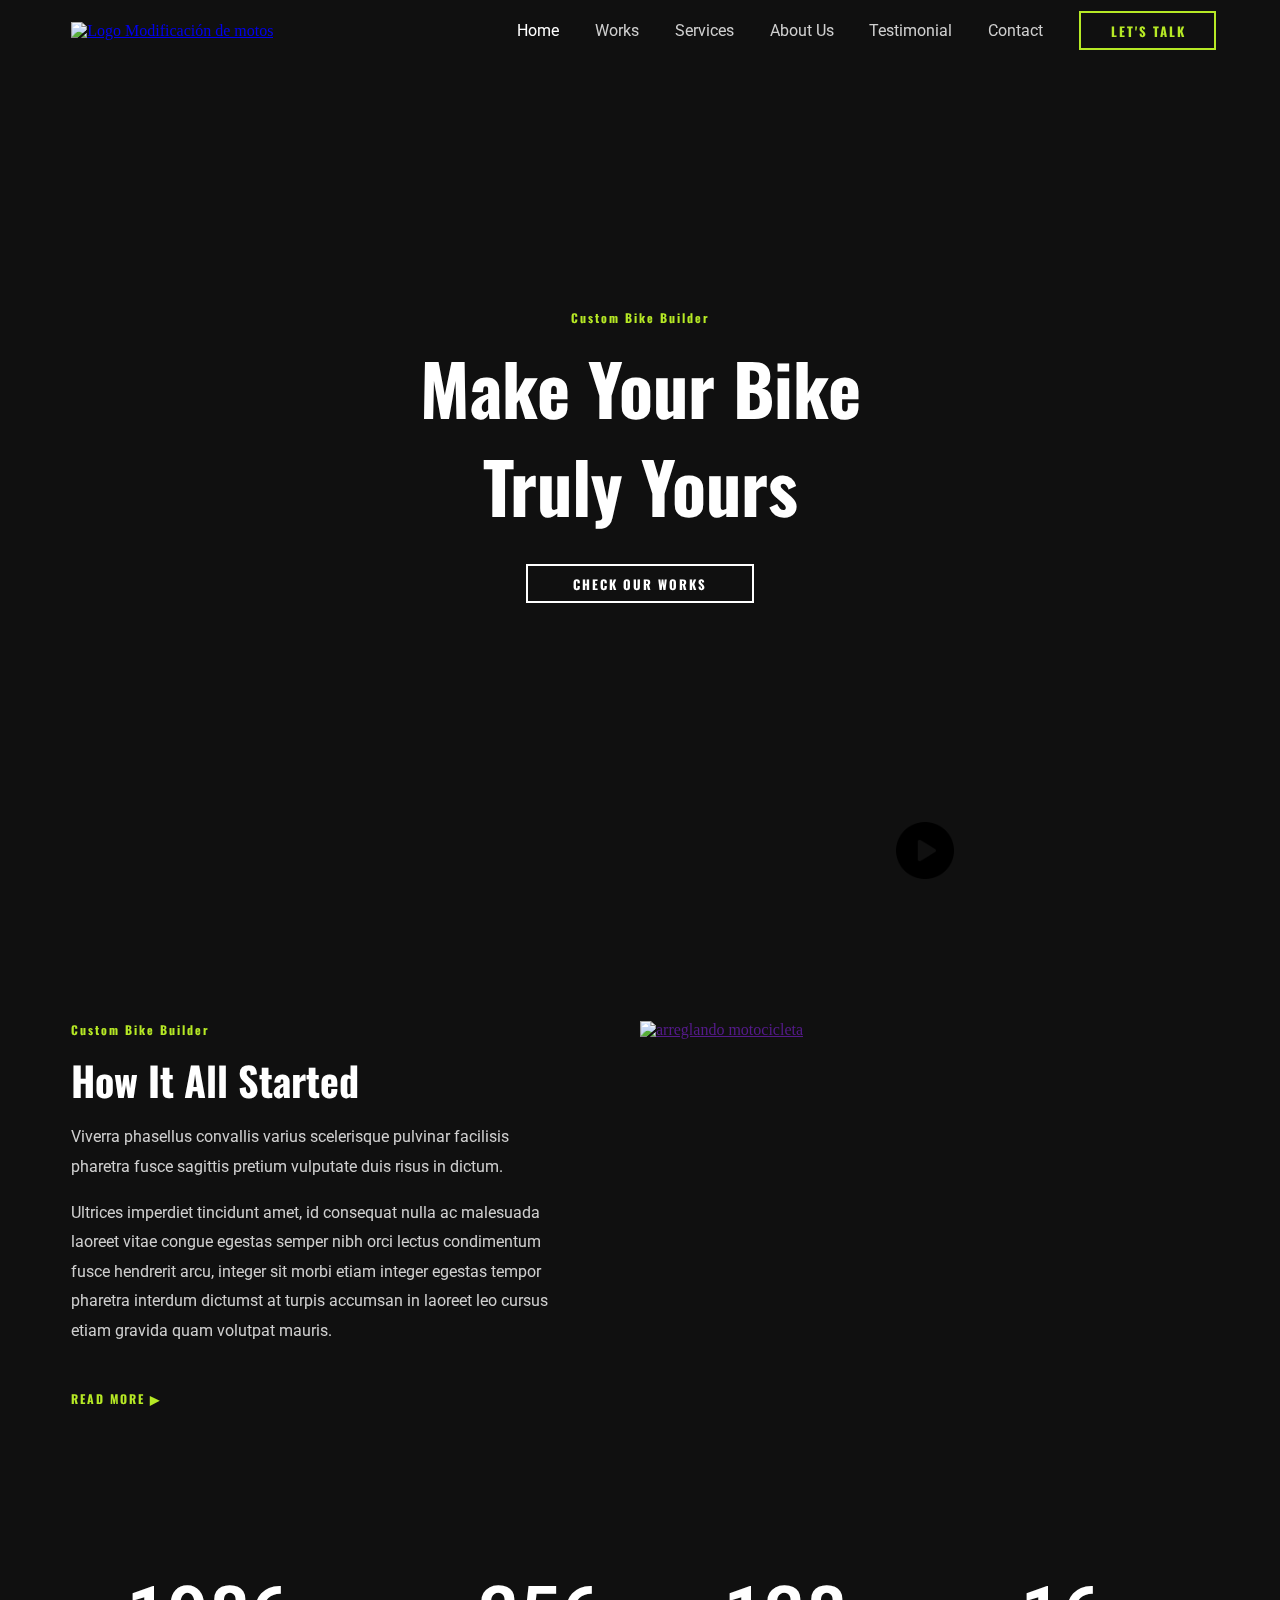
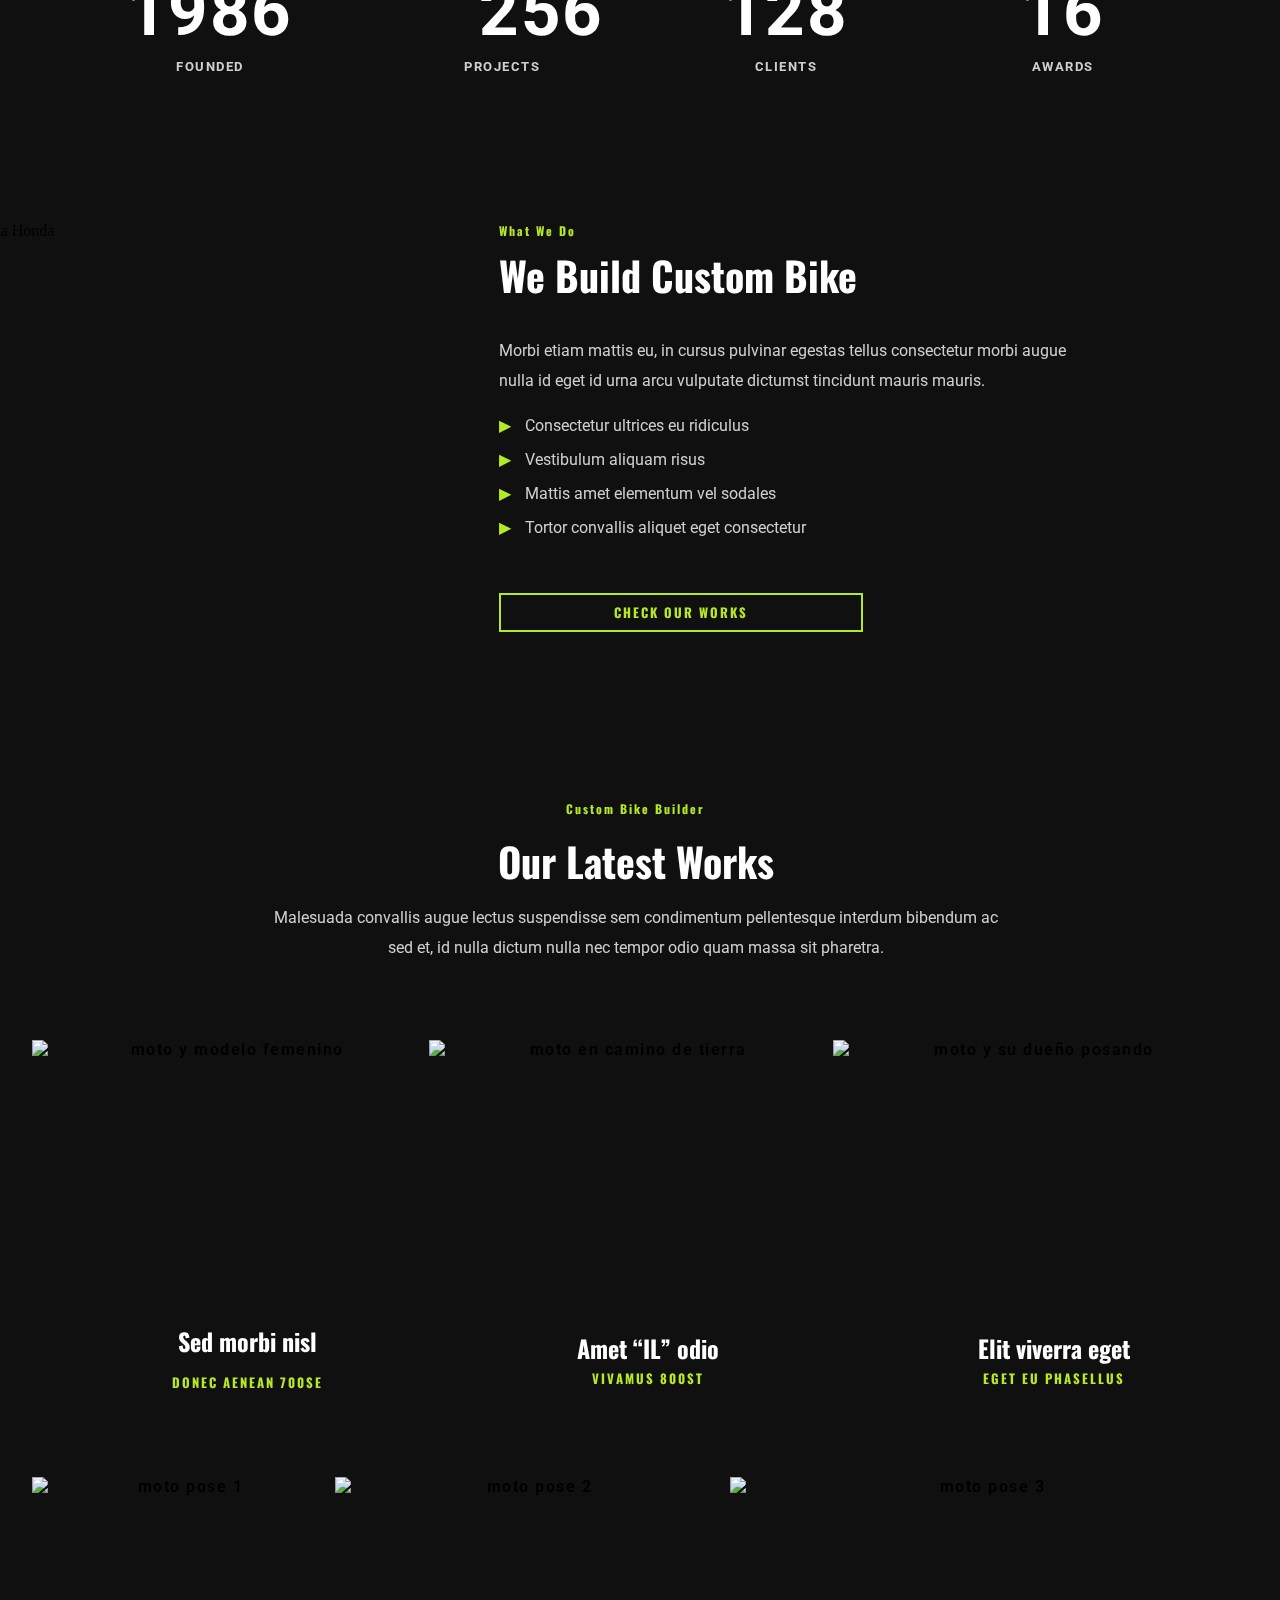
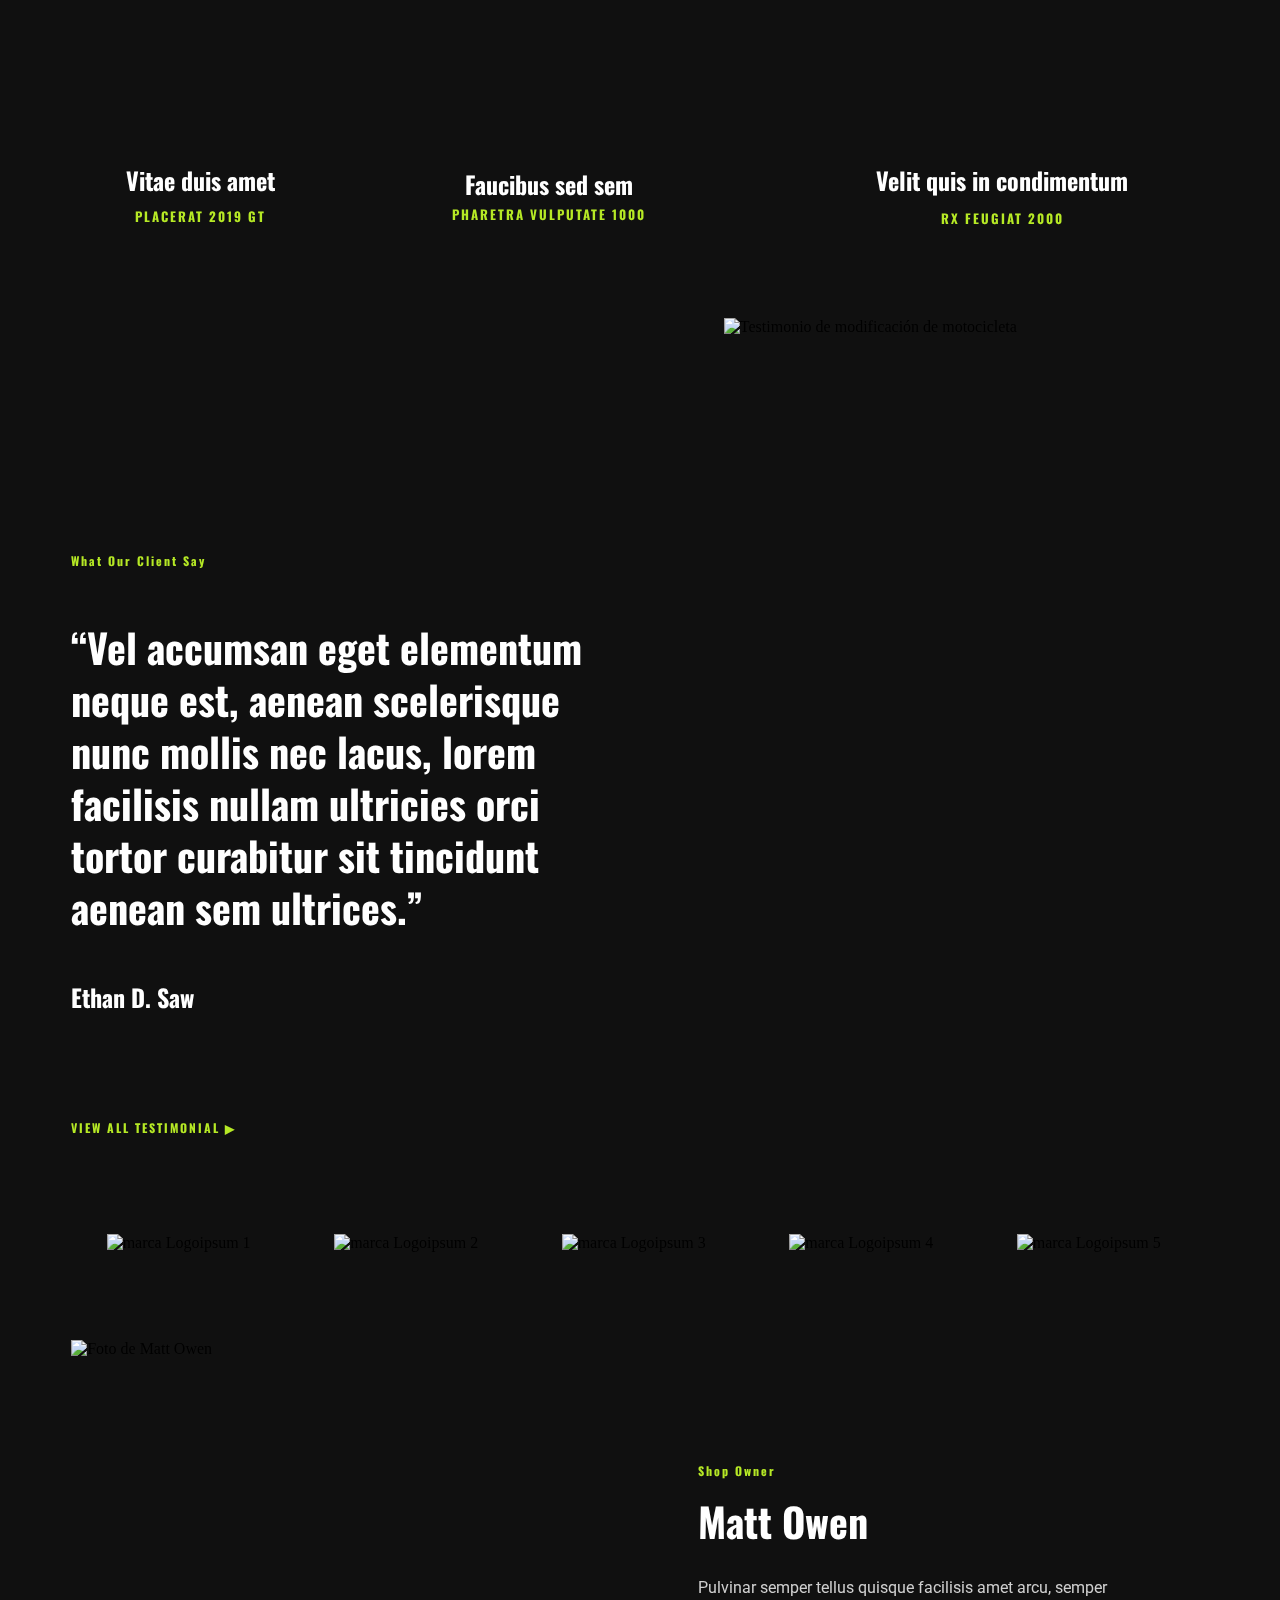
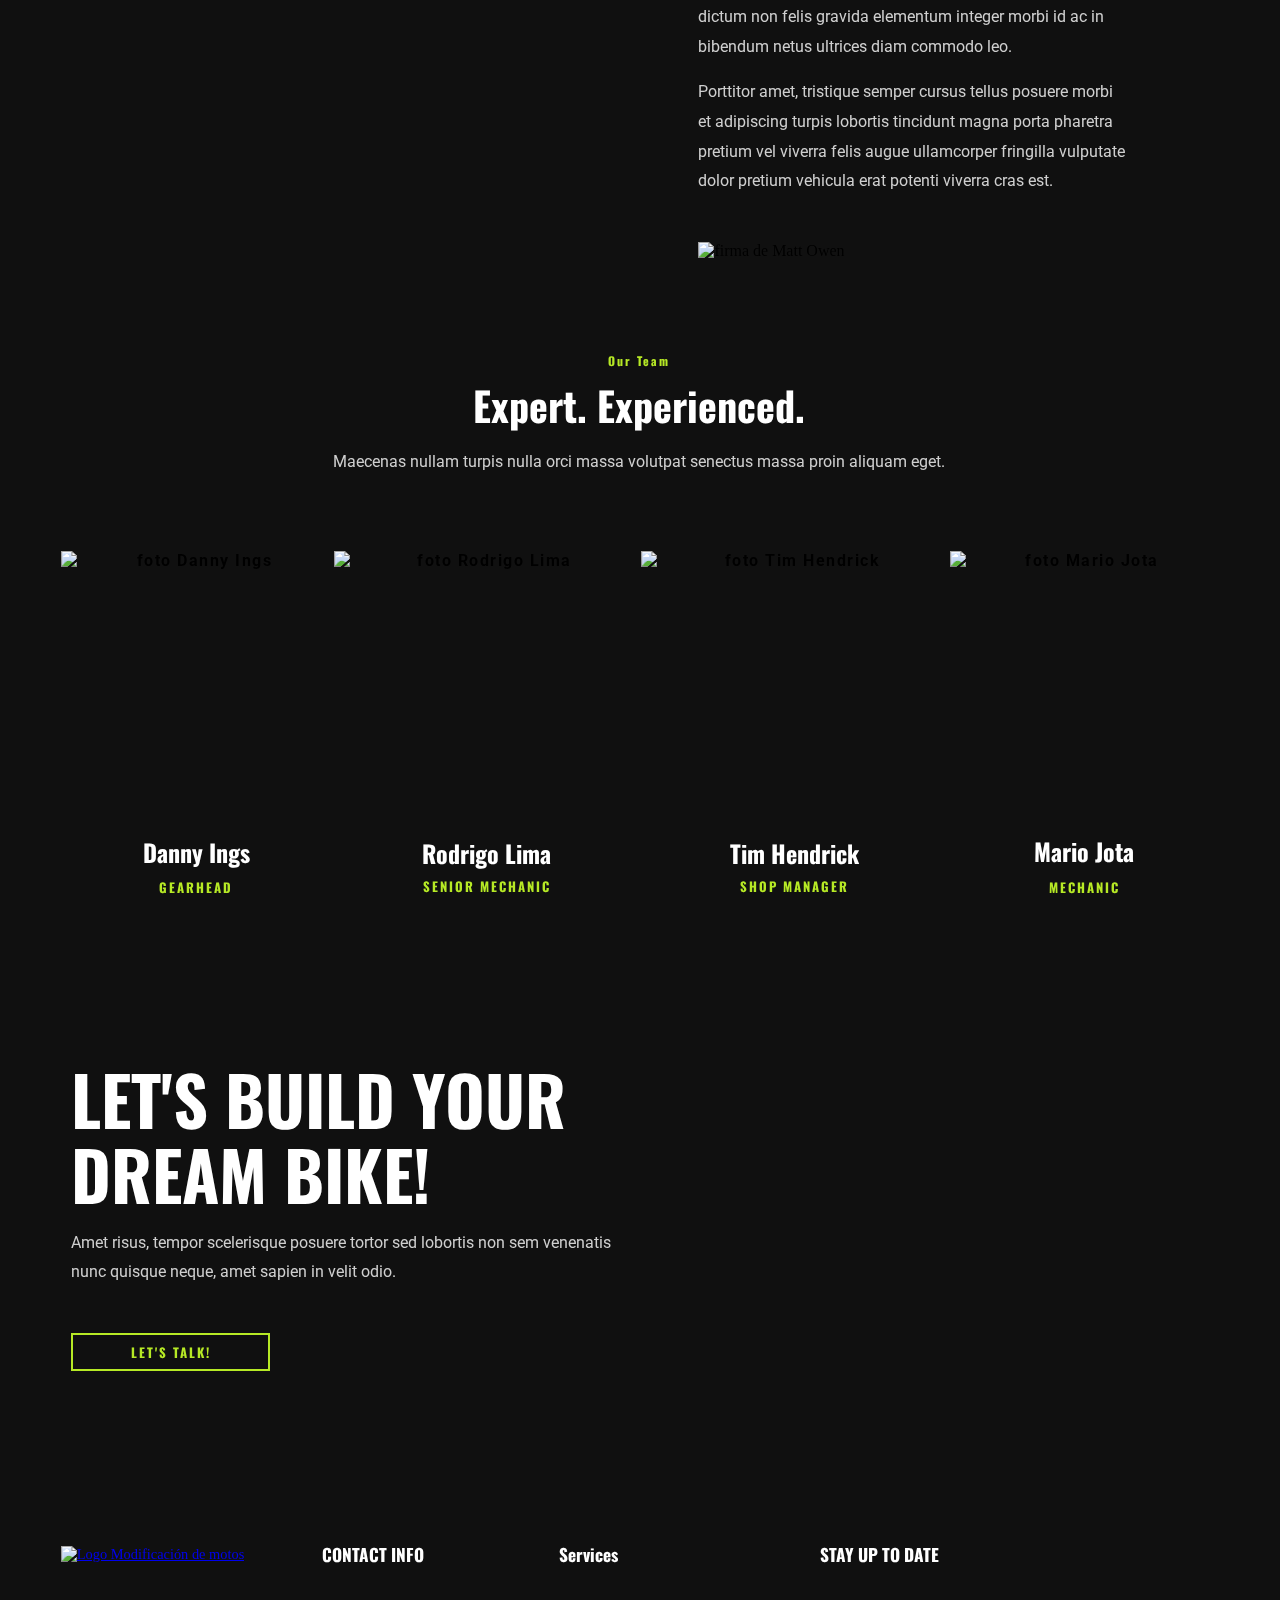
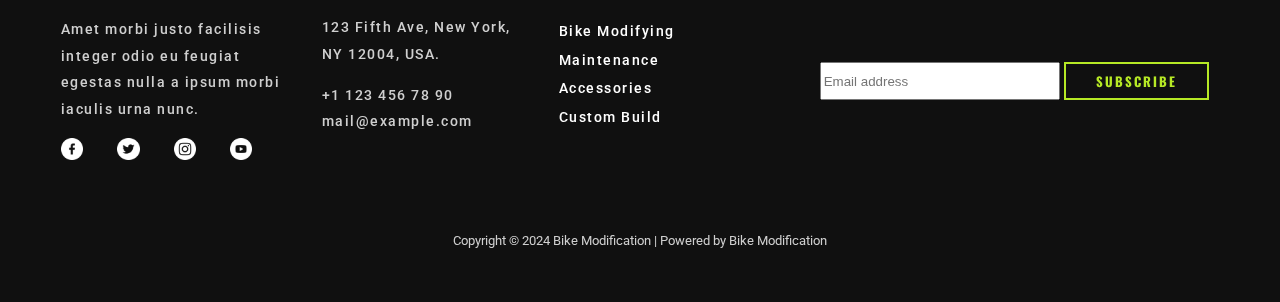
==== commit 6ed0a864: "Add files via upload" ====
--- a/index.html
+++ b/index.html
@@ -5,6 +5,7 @@
         <meta name="viewport" content="width=device-width, initial-scale=1.0">
         <title>Home - Bike Modification</title>
         <link rel="stylesheet" href="estilos/estilo-General.css">
+        <link rel="stylesheet" href="estilos/responsivo-General.css">
         <link rel="preconnect" href="https://fonts.googleapis.com">
         <link rel="preconnect" href="https://fonts.gstatic.com" crossorigin>
         <link href="https://fonts.googleapis.com/css2?family=Oswald:wght@700&display=swap" rel="stylesheet">
@@ -21,6 +22,13 @@
                 <nav>
                     <input type="checkbox" id="navegacion-input">
                     <label for="navegacion-input" id="pestana-caja"><span id="icono-desplegable">☰</span></label>
+                    <div class="contenedor-2" id="menu-2">
+                        <div class="contenedor"><a class="estilo-boton-enlace texto-verde" href="index.html">Home</a></div>
+                        <div class="contenedor"><a class="estilo-boton-enlace texto-verde" href="">Works</a></div>
+                        <div class="contenedor"><a class="estilo-boton-enlace texto-verde" href="paginas/pagina-Service.html">Services</a></div>
+                        <div class="contenedor"><a class="estilo-boton-enlace texto-verde" href="paginas/pagina-About-Us.html">About Us</a></div>
+                        <div class="contenedor"><a class="estilo-boton-enlace texto-verde" href="">Contact</a></div>
+                    </div>
                     <ul class="estilo-li" id="menu">
                         <li><a class="opciones" href="index.html"><span id="pagina-actual">Home</span></a></li>
                         <li><a class="opciones" href="">Works</a></li>
@@ -42,7 +50,7 @@
 
         <div id="caja-presentacion">
             <div class="fondo-moto" id="fix-1-fondo-moto"></div>
-            <div id="parte inferior">
+            <div id="parte-inferior">
                 <div class="texto-presentacion texto-verde" id="texto-pequeno">
                     <h6>Custom Bike Builder</h6>
                 </div>
@@ -59,7 +67,7 @@
             </div>
         </div>
 
-        <div class="contenedor">
+        <div class="contenedor" id="historia-responsivo">
             <div class="adornos" id="adorno-1"></div>
             <div class="texto-cont-izquierda espacio-texto-contenido-7" id="cont-historia">
                 <div class="texto-verde">
@@ -70,7 +78,7 @@
                     <p>Viverra phasellus convallis varius scelerisque pulvinar facilisis pharetra fusce sagittis pretium vulputate duis risus in dictum.</p>
                     <p>Ultrices imperdiet tincidunt amet, id consequat nulla ac malesuada laoreet vitae congue egestas semper nibh orci lectus condimentum fusce hendrerit arcu, integer sit morbi etiam integer egestas tempor pharetra interdum dictumst at turpis accumsan in laoreet leo cursus etiam gravida quam volutpat mauris.</p>
                 </div>
-                <a class=" estilo-boton-enlace texto-verde" href="">
+                <a class="estilo-boton-enlace texto-verde" href="">
                     <div class="espacio-texto-contenido-2">
                         <h6>READ MORE ▶</h6>
                     </div>
@@ -97,9 +105,13 @@
                 <tbody>
                     <tr id="dato-numerico">
                         <td>1986</td>
-                        <td class="dato-fix">256</td>
+                        <td class="logros-responsivo">FOUNDED</td>
+                        <td>256</td>
+                        <td class="logros-responsivo dato-fix">PROJECTS</td>
                         <td class="dato-fix">128</td>
+                        <td class="logros-responsivo dato-fix">CLIENTS</td>
                         <td>16</td>
+                        <td class="logros-responsivo">AWARDS</td>
                     </tr>
                 </tbody>
                 <tfoot>
@@ -113,8 +125,9 @@
             </table>
         </div>
 
-        <div class="contenedor">
+        <div class="contenedor" id="what-we-do">
             <div class="adornos" id="adorno-2"></div>
+            <div class="adornos fix-1-adorno-3" id="adorno-3"></div>
             <div class="marco-foto" id="foto-moto-Honda">
                 <img class="imagen-predeterminada-3 sin-limite-margen" id="posicion-moto-Honda" src="https://websitedemos.net/bike-modification-04/wp-content/uploads/sites/736/2020/11/custom-bike-builder-motorcycle.png" alt="Motocicleta Honda">
             </div>
@@ -138,10 +151,9 @@
                     </div>
                 </a>
             </div>
-            <div class="adornos fix-1-adorno-3" id="adorno-3"></div>
-        </div>
-
-        <div class="contenedor">
+        </div>
+
+        <div class="contenedor" id="tablas-our-work">
             <table class="tabla-ultimos-trabajos margen-tabla-1">
                 <thead>
                     <tr>
@@ -161,11 +173,29 @@
                         <td class="celda-img">
                             <img class="imagen-predeterminada-2 animacion-fondo-oscuro" src="https://websitedemos.net/bike-modification-04/wp-content/uploads/sites/736/2020/11/custom-bike-builder-story-work-6.jpg" alt="moto y modelo femenino">
                         </td>
+                        <td class="tabla-ultimos-trabajos-dato-responsivo">
+                            <div class="contenedor-2 espacio-texto-contenido-9">
+                                <h3>Sed morbi nisl</h3>
+                                <h4 class="texto-verde espacio-texto-contenido-1">DONEC AENEAN 700SE</h4>
+                            </div>
+                        </td>
                         <td class="celda-img">
                             <img class="imagen-predeterminada-2 animacion-fondo-oscuro" src="https://websitedemos.net/bike-modification-04/wp-content/uploads/sites/736/2020/11/custom-bike-builder-story-work-2.jpg" alt="moto en camino de tierra">
                         </td>
+                        <td class="tabla-ultimos-trabajos-dato-responsivo">
+                            <div class="contenedor-2 espacio-texto-contenido-9">
+                                <h3>Amet “IL” odio</h3>
+                                <h4 class="texto-verde espacio-texto-contenido-1">VIVAMUS 800ST</h4>
+                            </div>
+                        </td>
                         <td class="celda-img">
                             <img class="imagen-predeterminada-2 animacion-fondo-oscuro" src="https://websitedemos.net/bike-modification-04/wp-content/uploads/sites/736/2020/11/custom-bike-builder-story-work-3.jpg" alt="moto y su dueño posando">
+                        </td>
+                        <td class="tabla-ultimos-trabajos-dato-responsivo">
+                            <div class="contenedor-2 espacio-texto-contenido-9">
+                                <h3>Elit viverra eget</h3>
+                                <h4 class="texto-verde espacio-texto-contenido-1">EGET EU PHASELLUS</h4>
+                            </div>
                         </td>
                     </tr>
                 </tbody>
@@ -196,17 +226,33 @@
                     </tr>
                 </thead>
                 <tbody>
-                    <tr>
-                        <td class="celda-img">
-                            <img class="imagen-predeterminada-2 animacion-fondo-oscuro" src="https://websitedemos.net/bike-modification-04/wp-content/uploads/sites/736/2020/11/custom-bike-builder-story-work-4.jpg" alt="moto y modelo femenino">
-                        </td>
-                        <td class="celda-img">
-                            <img class="imagen-predeterminada-2 animacion-fondo-oscuro" src="https://websitedemos.net/bike-modification-04/wp-content/uploads/sites/736/2020/11/custom-bike-builder-story-work-5.jpg" alt="moto en camino de tierra">
-                        </td>
-                        <td class="celda-img">
-                            <img class="imagen-predeterminada-2 animacion-fondo-oscuro" src="https://websitedemos.net/bike-modification-04/wp-content/uploads/sites/736/2020/11/custom-bike-builder-story-work-1.jpg" alt="moto y su dueño posando">
-                        </td>
-                    </tr>
+                    <td class="celda-img">
+                        <img class="imagen-predeterminada-2 animacion-fondo-oscuro" src="https://websitedemos.net/bike-modification-04/wp-content/uploads/sites/736/2020/11/custom-bike-builder-story-work-4.jpg" alt="moto pose 1">
+                    </td>
+                    <td class="tabla-ultimos-trabajos-dato-responsivo">
+                        <div class="contenedor-2 espacio-texto-contenido-9">
+                            <h3>Vitae duis ame</h3>
+                            <h4 class="texto-verde espacio-texto-contenido-1">PLACERAT 2019 GT</h4>
+                        </div>
+                    </td>
+                    <td class="celda-img">
+                        <img class="imagen-predeterminada-2 animacion-fondo-oscuro" src="https://websitedemos.net/bike-modification-04/wp-content/uploads/sites/736/2020/11/custom-bike-builder-story-work-5.jpg" alt="moto pose 2">
+                    </td>
+                    <td class="tabla-ultimos-trabajos-dato-responsivo">
+                        <div class="contenedor-2 espacio-texto-contenido-9">
+                            <h3>Faucibus sed sem</h3>
+                            <h4 class="texto-verde espacio-texto-contenido-1">PHARETRA VULPUTATE 1000</h4>
+                        </div>
+                    </td>
+                    <td class="celda-img">
+                        <img class="imagen-predeterminada-2 animacion-fondo-oscuro" src="https://websitedemos.net/bike-modification-04/wp-content/uploads/sites/736/2020/11/custom-bike-builder-story-work-1.jpg" alt="moto pose 3">
+                    </td>
+                    <td class="tabla-ultimos-trabajos-dato-responsivo">
+                        <div class="contenedor-2 espacio-texto-contenido-9">
+                            <h3>Velit quis in condimentum</h3>
+                            <h4 class="texto-verde espacio-texto-contenido-1">RX FEUGIAT 2000</h4>
+                        </div>
+                    </td>
                 </tbody>
                 <tfoot>
                     <tr>
@@ -227,7 +273,7 @@
             </table>
         </div>
 
-        <div class="contenedor">
+        <div class="contenedor" id="testimonio-responsivo">
             <div class="adornos" id="adorno-4"></div>
             <div class="texto-cont-izquierda" id="cont-client-say">
                 <div class="texto-verde">
@@ -238,7 +284,7 @@
                     <h3>Ethan D. Saw</h3>
                 </div>
                 <a class="estilo-boton-enlace texto-verde" href="">
-                    <div class=" espacio-texto-contenido-5">
+                    <div class="espacio-texto-contenido-5">
                         <h6>VIEW ALL TESTIMONIAL ▶</h6>
                     </div>
                 </a>
@@ -268,7 +314,7 @@
             </div>
         </div>
 
-        <div class="contenedor">
+        <div class="contenedor" id="info-matt-owen">
             <div class="adornos fix-1-adorno-5" id="adorno-5"></div>
             <div class="marco-foto" id="foto-Matt-Owen">
                 <img class="imagen-predeterminada-3" src="https://websitedemos.net/bike-modification-04/wp-content/uploads/sites/736/2020/11/custom-bike-builder-owner.png" alt="Foto de Matt Owen">
@@ -308,14 +354,38 @@
                         <td>
                             <img src="https://websitedemos.net/bike-modification-04/wp-content/uploads/sites/736/2020/11/custom-bike-builder-story-team-1.jpg" alt="foto Danny Ings">
                         </td>
+                        <td class="tabla-our-team-dato-responsivo">
+                            <div class="contenedor-2 espacio-texto-contenido-9">
+                                <h3>Danny Ings</h3>
+                                <h4 class="texto-verde espacio-texto-contenido-1">GEARHEAD</h4>
+                            </div>
+                        </td>
                         <td>
                             <img src="https://websitedemos.net/bike-modification-04/wp-content/uploads/sites/736/2020/11/custom-bike-builder-story-team-2.jpg" alt="foto Rodrigo Lima">
                         </td>
+                        <td class="tabla-our-team-dato-responsivo">
+                            <div class="contenedor-2 espacio-texto-contenido-9">
+                                <h3>Rodrigo Lima</h3>
+                                <h4 class="texto-verde espacio-texto-contenido-1">SENIOR MECHANIC</h4>
+                            </div>
+                        </td>
                         <td>
                             <img src="https://websitedemos.net/bike-modification-04/wp-content/uploads/sites/736/2020/11/custom-bike-builder-story-team-3.jpg" alt="foto Tim Hendrick">
                         </td>
+                        <td class="tabla-our-team-dato-responsivo">
+                            <div class="contenedor-2 espacio-texto-contenido-9">
+                                <h3>Tim Hendrick</h3>
+                                <h4 class="texto-verde espacio-texto-contenido-1">SHOP MANAGER</h4>
+                            </div>
+                        </td>
                         <td>
                             <img src="https://websitedemos.net/bike-modification-04/wp-content/uploads/sites/736/2020/11/custom-bike-builder-story-team-4.jpg" alt="foto Mario Jota">
+                        </td>
+                        <td class="tabla-our-team-dato-responsivo">
+                            <div class="contenedor-2 espacio-texto-contenido-9">
+                                <h3>Mario Jota</h3>
+                                <h4 class="texto-verde espacio-texto-contenido-1">MECHANIC</h4>
+                            </div>
                         </td>
                     </tr>
                 </tbody>
@@ -371,27 +441,39 @@
                 </thead>
                 <tbody>
                     <tr>
+                        <td class="tabla-footer-responsivo">
+                            <a href="index.html"><img class="imagen-predeterminada-3" src="https://websitedemos.net/bike-modification-04/wp-content/uploads/sites/736/2020/11/custom-bike-builder-logo-white.svg" alt="Logo Modificación de motos"></a>
+                        </td>
                         <td id="footer-td-casilla-1">
                             <p>Amet morbi justo facilisis integer odio eu feugiat egestas nulla a ipsum morbi iaculis urna nunc.</p>
                             <div class="contenedor">
                                 <div class="marco-foto">
-                                    <img class="iconos-redes-sociales" src="imagenes/facebook.png" alt="icono facebook">
+                                    <a href="https://www.facebook.com/?locale=es_LA"><img class="iconos-redes-sociales" src="imagenes/facebook.png" alt="icono facebook"></a>
                                 </div>
                                 <div class="marco-foto">
-                                    <img class="iconos-redes-sociales" src="imagenes/gorjeo.png" alt="icono twitter">
+                                    <a href="https://twitter.com/?lang=es"><img class="iconos-redes-sociales" src="imagenes/gorjeo.png" alt="icono twitter"></a>
                                 </div>
                                 <div class="marco-foto">
-                                    <img class="iconos-redes-sociales" src="imagenes/instagram.png" alt="icono instagram">
+                                    <a href="https://www.instagram.com/"><img class="iconos-redes-sociales" src="imagenes/instagram.png" alt="icono instagram"></a>
                                 </div>
                                 <div class="marco-foto">
-                                    <img class="iconos-redes-sociales" src="imagenes/youtube.png" alt="icono youtube">
+                                    <a href="https://www.youtube.com/"><img class="iconos-redes-sociales" src="imagenes/youtube.png" alt="icono youtube"></a>
                                 </div>
-        
+                            </div>
+                        </td>
+                        <td class="tabla-footer-responsivo">
+                            <div class="contenedor-2">
+                                <h3>CONTACT INFO</h3>
                             </div>
                         </td>
                         <td id="footer-td-casilla-2">
                             <p>123 Fifth Ave, New York, NY 12004, USA.</p> 
                             <p>+1 123 456 78 90 mail@example.com</p>
+                        </td>
+                        <td class="tabla-footer-responsivo">
+                            <div class="contenedor-2">
+                                <h3>Services</h3>
+                            </div>
                         </td>
                         <td id="footer-td-casilla-3">
                             <ul class="estilo-li" id="lista-servicios">
@@ -401,11 +483,16 @@
                                 <li><a class="estilo-boton-enlace boton-footer-servicios" href="">Custom Build</a></li>
                             </ul>
                         </td>
+                        <td class="tabla-footer-responsivo">
+                            <div class="contenedor-2">
+                                <h3>STAY UP TO DATE</h3>
+                            </div>
+                        </td>
                         <td id="footer-td-casilla-4">
                             <div class="contenedor">
                                 <input id="espacio-input-email" type="email" placeholder="Email address">
                                 <a class="estilo-boton-enlace texto-boton-enlace texto-verde" href="">
-                                    <div class="boton-predeterminado espacio-texto-contenido-3">
+                                    <div class="boton-predeterminado espacio-texto-contenido-3" id="boton-final-footer">
                                         <h4>SUBSCRIBE</h4>
                                     </div>
                                 </a>
--- a/estilos/estilo-General.css
+++ b/estilos/estilo-General.css
@@ -97,13 +97,14 @@
 
 #texto-pequeno {
     padding-top: 17%;
-    margin-bottom: -3%;
+    margin-bottom: -5%;
 }
 
 #texto-grande {
     padding-left: 30%;
     padding-right: 30%;
-    margin-bottom: -1.5%;
+    margin-bottom: -1.4%;
+    line-height: 1.4;
 }
 
 #caja-boton-especial {
@@ -156,6 +157,27 @@
     font-style: normal;
 }
 
+#menu-2 {
+    top: 8%;
+    left: 0;
+    position: absolute;
+    display: none;
+}
+
+#menu-2 .estilo-boton-enlace {
+    font-family: "Roboto", sans-serif;
+    font-weight: 400;
+    font-size: medium;
+    font-style: normal;
+}
+
+#menu-2 .contenedor {
+    background-color: black;
+    border-bottom: solid;
+    border-bottom-color: #b6e925;
+    padding: 2%;
+}
+
 #lista-trabajo {
     padding-left: 0;
 }
@@ -212,8 +234,6 @@
 #foto-vid {
     padding-top: 7.7%;
     padding-right: 5%;
-    /*border: solid;
-    border-color: burlywood;*/
 }
 
 #descripcion-historia {
@@ -240,7 +260,7 @@
     background-image: url(https://websitedemos.net/bike-modification-04/wp-content/uploads/sites/736/2020/11/custom-bike-builder-story-section-bg.svg);
     background-position: right;
     background-size: 70%;
-    margin-top: 21.1%;
+    margin-top: 21.8%;
     /*margin-top: 70%;*/
     margin-left: 21%;
 }
@@ -326,6 +346,10 @@
     margin-left: 4.1%;
 }
 
+.tabla-footer-responsivo {
+    display: none;
+}
+
 #estilo-footer-tabla td {
     font-weight: 500;
 }
@@ -395,6 +419,10 @@
     position: absolute;
     width: 4.5%;
     transition: filter 0.3s ease;
+}
+
+#icono-play:hover {
+    filter: invert(100%);
 }
 
 #pos-icono-play-1 {
@@ -502,6 +530,9 @@
     font-size: 2.5em;
 }
 
+.logros-responsivo {
+    display: none;
+}
 /*.fondo-claro {
     background-color: rgba(255, 255, 255, 0.05);
     background-position: center center;
@@ -612,6 +643,14 @@
     margin-right: 2.5%;
 }
 
+.tabla-ultimos-trabajos-dato-responsivo {
+    display: none;
+}
+
+.tabla-our-team-dato-responsivo {
+    display: none;
+}
+
 .celda-img {
     height: 367px;
 }
@@ -657,7 +696,7 @@
 }
 
 .espacio-texto-contenido-7 {
-    margin-top: 24.8%;
+    margin-top: 25.4%;
 }
 
 .espacio-texto-contenido-8 {
@@ -757,11 +796,7 @@
     filter: brightness(0.6);
 }
 
-.marco-foto:hover #icono-play {
-    filter: invert(100%);
-}
-
-/*----------------Responsivo--------------------------------------*/
+/*----------------Responsivo--------------------------------------
 
 @media (max-width: 1050px) {
     #pestana-caja {
@@ -776,9 +811,9 @@
     .fondo-moto {
         background-size: 172%;
     }
-    /*#caja-presentacion {
+    #caja-presentacion {
         height: 625px;
-    }*/
+    }
 }
 
 @media (max-width:850px) {
@@ -791,6 +826,12 @@
     }
 }
 
+@media (max-width:556px) {
+    .foto-moto {
+        background-size: 100%;
+    }
+}
+
 @media (max-width: 850px) {
     .contenedor::content {
         width: 33%;
@@ -804,4 +845,4 @@
     body {
         width: 66%;
     }
-}
+}*/
--- a/estilos/responsivo-General.css
+++ b/estilos/responsivo-General.css
@@ -0,0 +1,410 @@
+/*Para moto footer*/
+@media screen and (max-width: 1329px){
+    #cont-arma-tu-moto .estilo-div-h1 h1 {
+        font-size: 1.7em;
+    }
+
+    #estilo-footer-tabla {
+        margin-top: 3%;
+    }
+
+    #boton-arma-tu-moto {
+        margin-right: 65%;
+    }
+}
+
+/*Para: tablas our team y last work, what we do, texto-grande*/
+@media screen and (max-width: 1312px) {
+    .celda-img {
+        height: 276px;
+    }
+
+    #tabla-our-team tbody td {
+        height: 276px;
+    }
+
+    #tabla-our-team tbody img {
+        display: block;
+        margin: 0 auto;
+        width: auto;
+        height: 100%;
+    }
+
+    #foto-moto-Honda {
+        width: 60%;
+    }
+
+    #boton-trabajo {
+        margin-right: 53%;
+    }
+
+    #texto-grande {
+        font-size: 2.2em;
+    }
+}
+
+/*Para nav, what we do, texto-grande, moto-footer, testimonio*/
+@media screen and (max-width: 1134px) { /*1126*/
+    #pestana-caja {
+        display: flex;
+    }
+
+    #menu {
+        display: none;
+    }
+
+    #navegacion-input:checked ~ #menu-2 {
+        display: block;
+    }
+
+    #what-we-do {
+        display: block;
+    }
+
+    #posicion-moto-Honda {
+        left: 0;
+    }
+
+    #foto-moto-Honda {
+        width: 100%;
+        display: flex;
+        flex-direction: column;
+        align-items: center;
+    }
+
+    .fix-1-adorno-3 {
+        margin-top: 8.3%;
+    }
+
+    #adorno-2 {
+        margin-top: 12.8%;
+    }
+
+    #cont-trabajo {
+        padding-left: 0%;
+        display: flex;
+        flex-direction: column;
+        align-items: center;
+    }
+
+    #descripcion-trabajo {
+        padding-right: 5%;
+        padding-left: 5%;
+        display: flex;
+        flex-direction: column;
+        align-items: center;
+    }
+
+    #boton-trabajo {
+        margin-right: 0%;
+    }
+
+    #texto-grande {
+        padding-left: 20%;
+        padding-right: 20%;
+    }
+
+    #descripcion-arma-tu-moto {
+        padding-right: 0;
+    }
+    
+    #cont-arma-tu-moto {
+        display: flex;
+        flex-direction: column;
+        align-items: center;
+        padding-top: 13%;
+        padding-right: 0%;
+    }
+
+    .fondo-moto-footer {
+        margin-top: -4%;
+    }
+
+    #boton-arma-tu-moto {
+        margin-right: 0;
+    }
+
+    #adorno-4 {
+        background-size: 60%;
+    }
+}
+
+/*Para tablas our team y last work, what we do, historia, footer, iconos-marcas*/
+@media screen and (max-width: 995px) {
+    .tabla-ultimos-trabajos td {
+        display: flex;
+        flex-direction: column;
+    }
+
+    #tabla-our-team td {
+        display: flex;
+        flex-direction: column;
+    }
+
+    .celda-img {
+        height: 376px;
+    }
+
+    #tabla-our-team tbody td {
+        height: 376px;
+    }
+
+    #tabla-our-team tbody img {
+        display: block;
+        margin: 0 auto;
+        width: auto;
+        height: 100%;
+    }
+
+    #tablas-our-work {
+        margin-top: 12%;
+    }
+
+    .tabla-ultimos-trabajos-dato-responsivo {
+        display: block;
+        padding-bottom: 3%;
+    }
+
+    .tabla-our-team-dato-responsivo {
+        display: block;
+        margin-bottom: -32%;
+    }
+
+    .tabla-ultimos-trabajos tfoot {
+        display: none;
+    }
+
+    #tabla-our-team tfoot {
+        display: none;
+    }
+
+    .tabla-ultimos-trabajos {
+        margin-top: 0.8%;
+    }
+
+    #tabla-our-team {
+        margin-top: 10%;
+    }
+
+    #posicion-moto-Honda {
+        width: 80%;
+    }
+
+    #historia-responsivo {
+        display: flex;
+        flex-direction: column;
+        align-items: center;
+    }
+
+    #cont-historia {
+        display: flex;
+        flex-direction: column;
+        align-items: center;
+        text-align: center;
+        padding-right: 5%;
+    }
+
+    #descripcion-historia {
+        padding-right: 0;
+    }
+
+    #foto-vid {
+        display: flex;
+        flex-direction: column;
+        align-items: center;
+        text-align: center;
+        padding-right: 0;
+        padding-left: 0;
+        width: 100%;
+    }
+
+    #foto-moto-animada {
+        width: 90%;
+        margin-top: -20%;
+    }
+
+    #pos-icono-play-1 {
+        display: flex;
+        flex-direction: column;
+        align-items: center;
+        margin-left: 0;
+        padding-left: 0;
+        padding-right: 2%;
+        margin-top: 3%;
+    }
+
+    #adorno-1 {
+        margin-top: 60%;
+    }
+
+    #cont-arma-tu-moto {
+        padding-top: 17%;
+        font-size: 80%;
+    }
+
+    #estilo-footer-tabla td {
+        display: flex;
+        flex-direction: column;
+        align-items: center;
+        text-align: center;
+    }
+
+    #estilo-footer-tabla thead {
+        display: none;
+    }
+
+    .tabla-footer-responsivo {
+        display: block;
+    }
+
+    #footer-td-casilla-1, #footer-td-casilla-2, #footer-td-casilla-3, #footer-td-casilla-4 {
+        padding-left: 0;
+        padding-right: 0;
+        margin-right: 0;
+        width: 100%;
+    }
+
+    #footer-td-casilla-4 .contenedor {
+        width: 100%;
+        display: flex;
+        flex-direction: column;
+        align-items: center;
+        text-align: center;
+    }
+
+    #espacio-input-email {
+        width: 40%;
+    }
+
+    .iconos-redes-sociales {
+        width: 17%;
+    }
+
+    #boton-final-footer {
+        margin-top: 7%;
+        width: 60%;
+    }
+
+    #marcas-Logoipsum .marco-foto-exterior {
+        display: flex;
+        flex-direction: column;
+        align-items: center;
+    }
+}
+
+/*matt-owen, testimonio, texto-grande*/
+@media screen and (max-width: 915px){
+    #info-matt-owen {
+        display: flex;
+        flex-direction: column;
+        align-items: center;
+        text-align: center;
+        margin-top: 5%;
+    }
+
+    #cont-owner {
+        margin-top: -10%;
+        margin-bottom: 5%;
+    }
+
+    #descripcion-owner {
+        padding-right: 0;
+    }
+
+    #testimonio-responsivo {
+        display: flex;
+        flex-direction: column-reverse;
+        align-items: center;
+    }
+
+    #adorno-4 {
+        background-size: 50%;
+        background-position: right;
+        top: 1050%;
+    }
+
+    #cont-client-say {
+        margin-top: -10%;
+    }
+
+    #cont-client-say .espacio-texto-contenido-5 {
+        margin-top: 0;
+    }
+
+    #texto-grande {
+        font-size: 1.8em;
+        padding-left: 2%;
+        padding-right: 2%;
+    }
+}
+
+/*ultimos-trabajos, testimonio, footer*/
+@media screen and (max-width: 689px) {
+    .celda-img {
+        height: 180px;
+    }
+
+    #foto-testimonio-1 img {
+        width: 60%;
+    }
+
+    #adorno-4 {
+        background-size: 50%;
+        top: 760%;
+    }
+
+    .fondo-moto-footer {
+        margin-top: -60%;
+    }
+
+    #cont-arma-tu-moto {
+        margin-top: 25%;
+    }
+
+    #texto-grande {
+        padding-left: 0;
+        padding-left: 0;
+    }
+
+    #caja-presentacion {
+        margin-top: -20%;
+    }
+
+    #adorno-1 {
+        margin-top: -34%;
+    }
+
+    #adorno-2 {
+        margin-top: -20%;
+    }
+
+    #adorno-3 {
+        margin-top: -20%;
+    }
+
+    #adorno-4 {
+        top: 720%;
+    }
+
+    #foto-Matt-Owen img{
+       width: 60%;
+    }
+
+    #tabla-numerico td {
+        display: flex;
+        padding-left: 0;
+        padding-right: 0;
+        flex-direction: column;
+        align-items: center;
+    }
+
+    .logros-responsivo {
+        display: block;
+        font-size: medium;
+        color: #cfcfcf;
+    }
+
+    #tabla-numerico tfoot {
+        display: none;
+    }
+}
